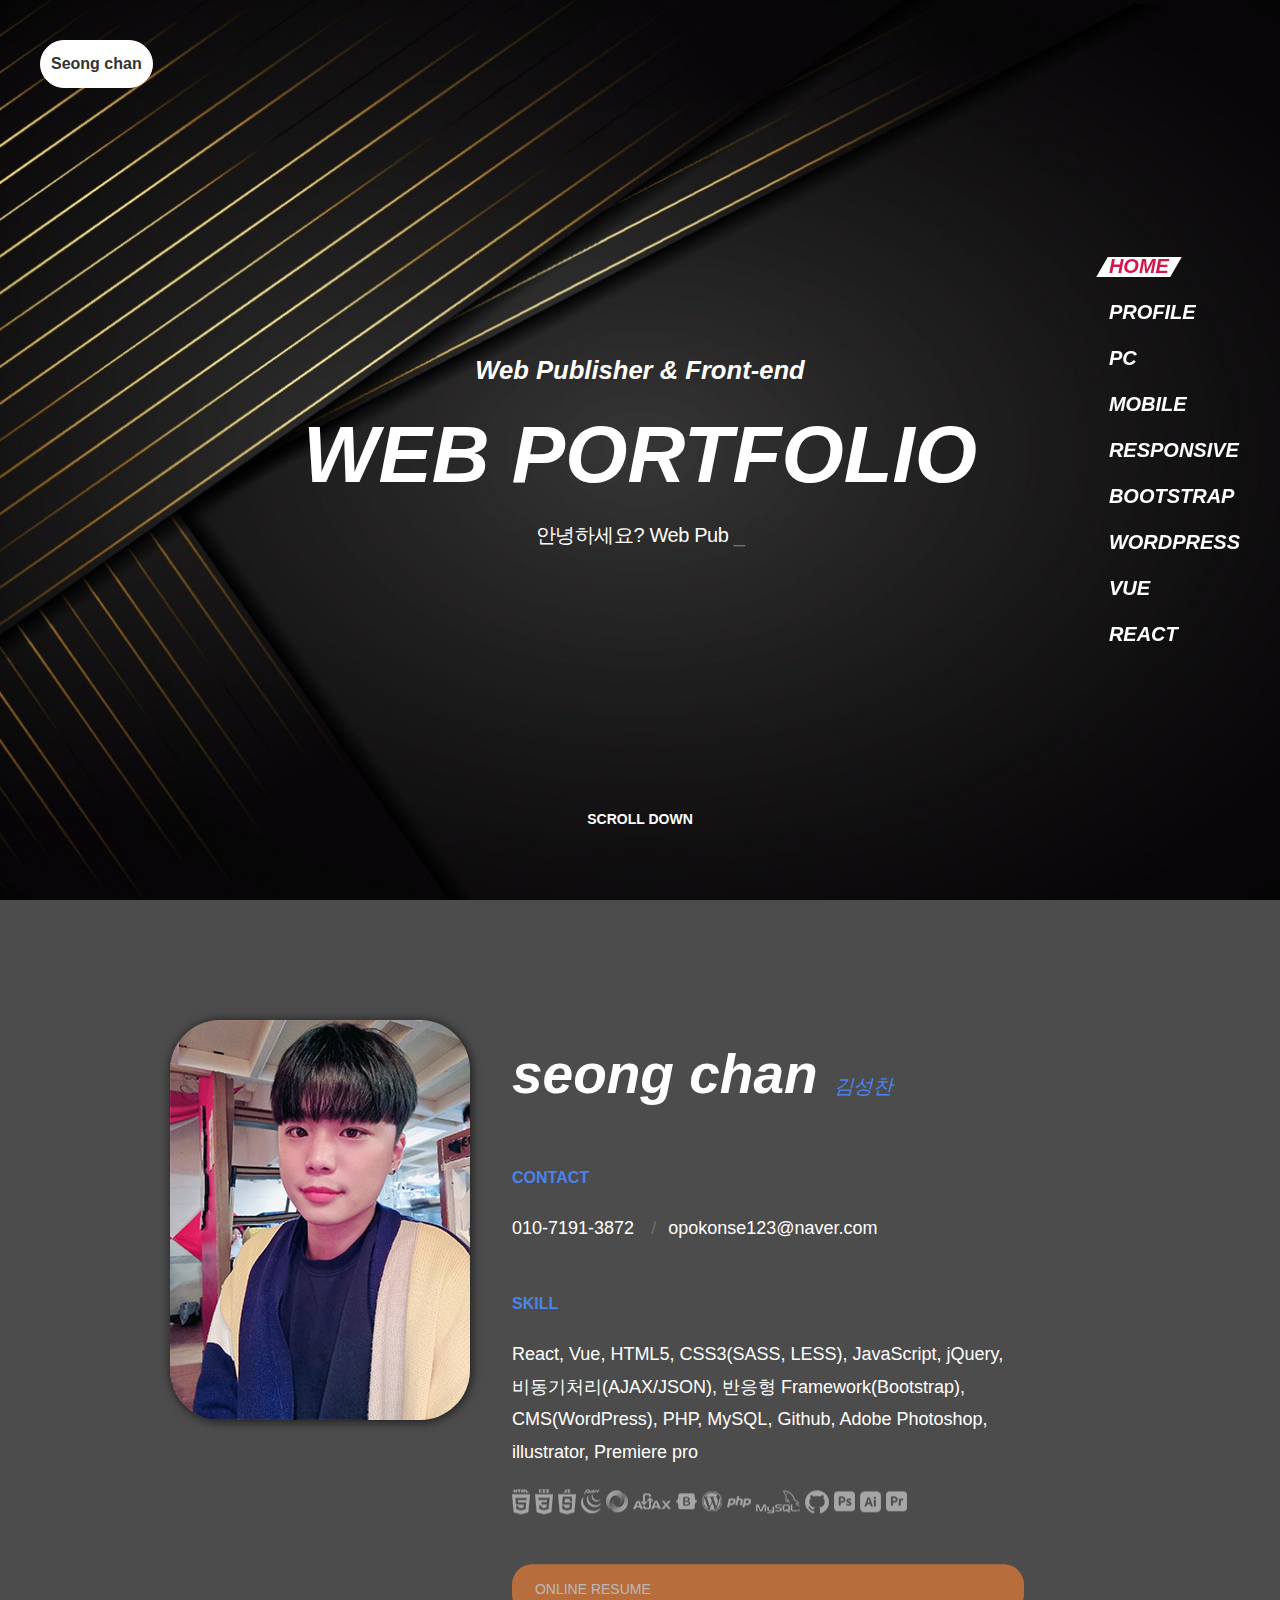
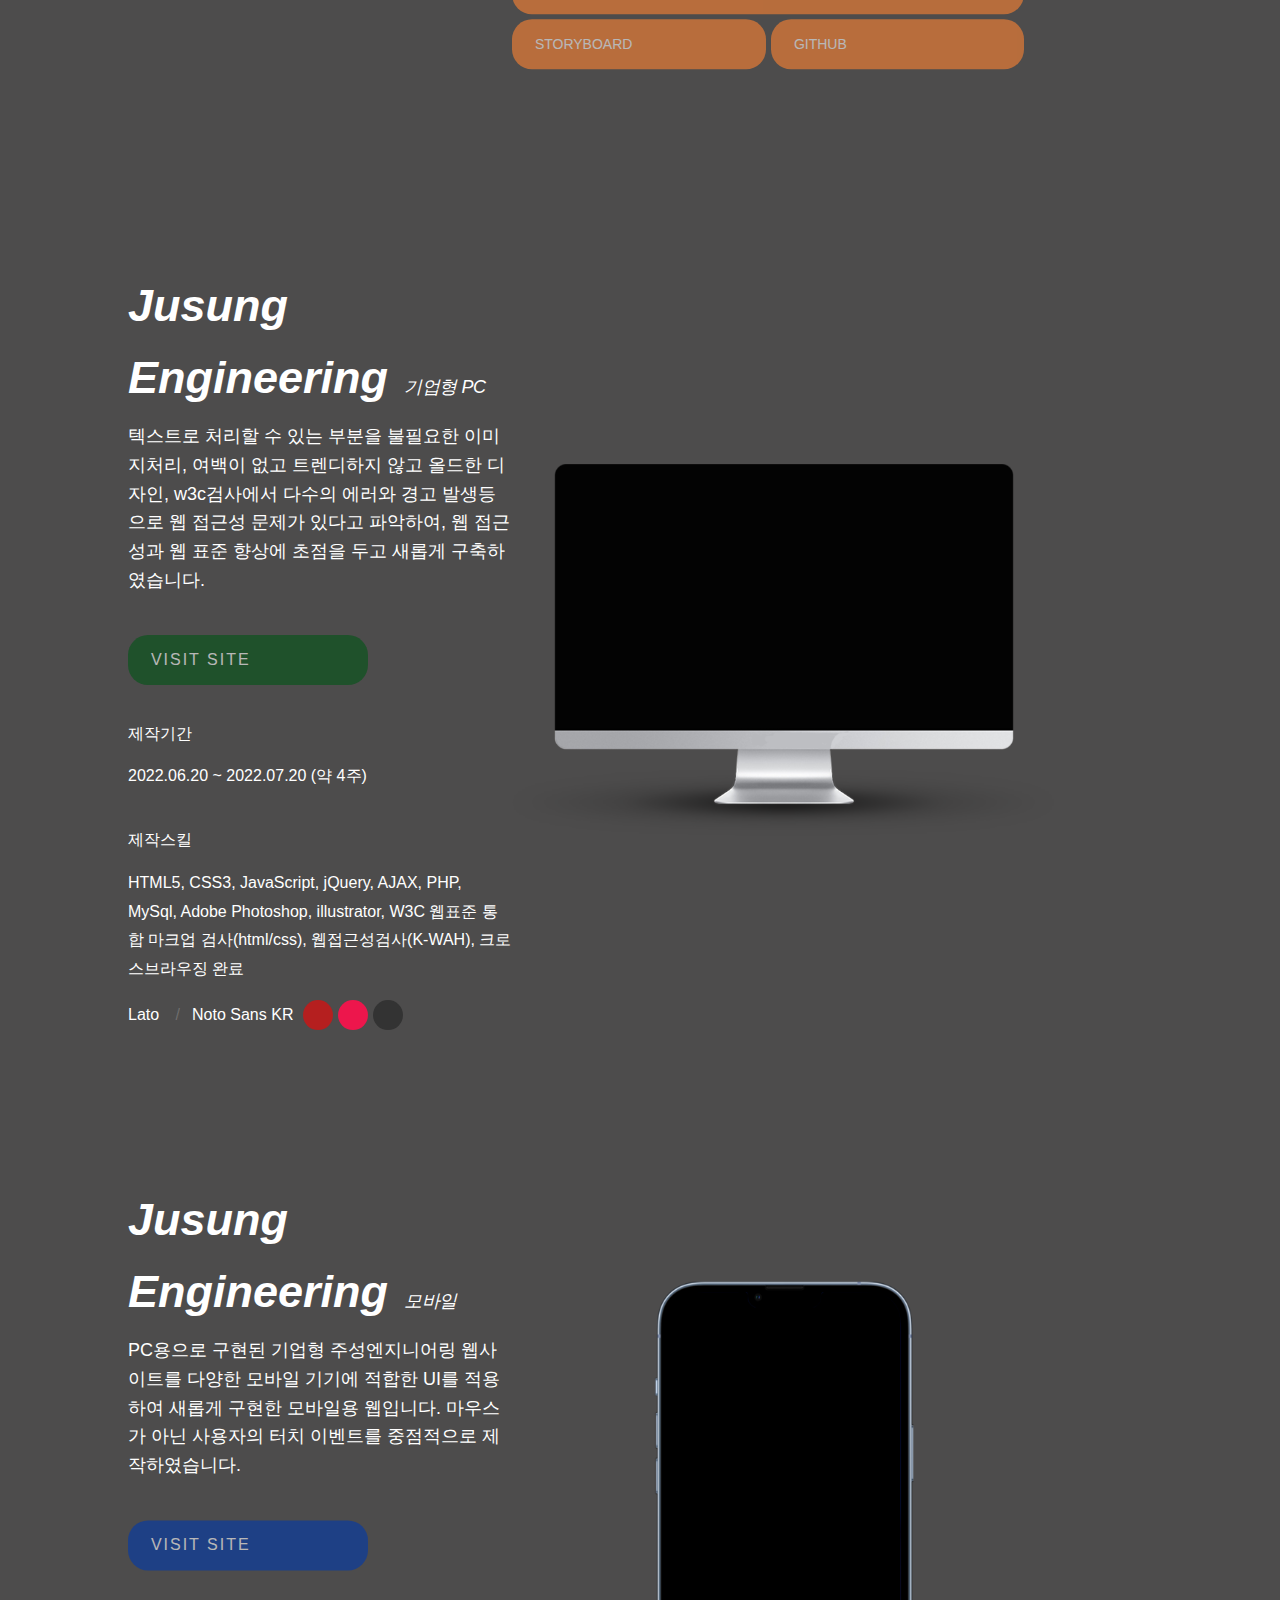
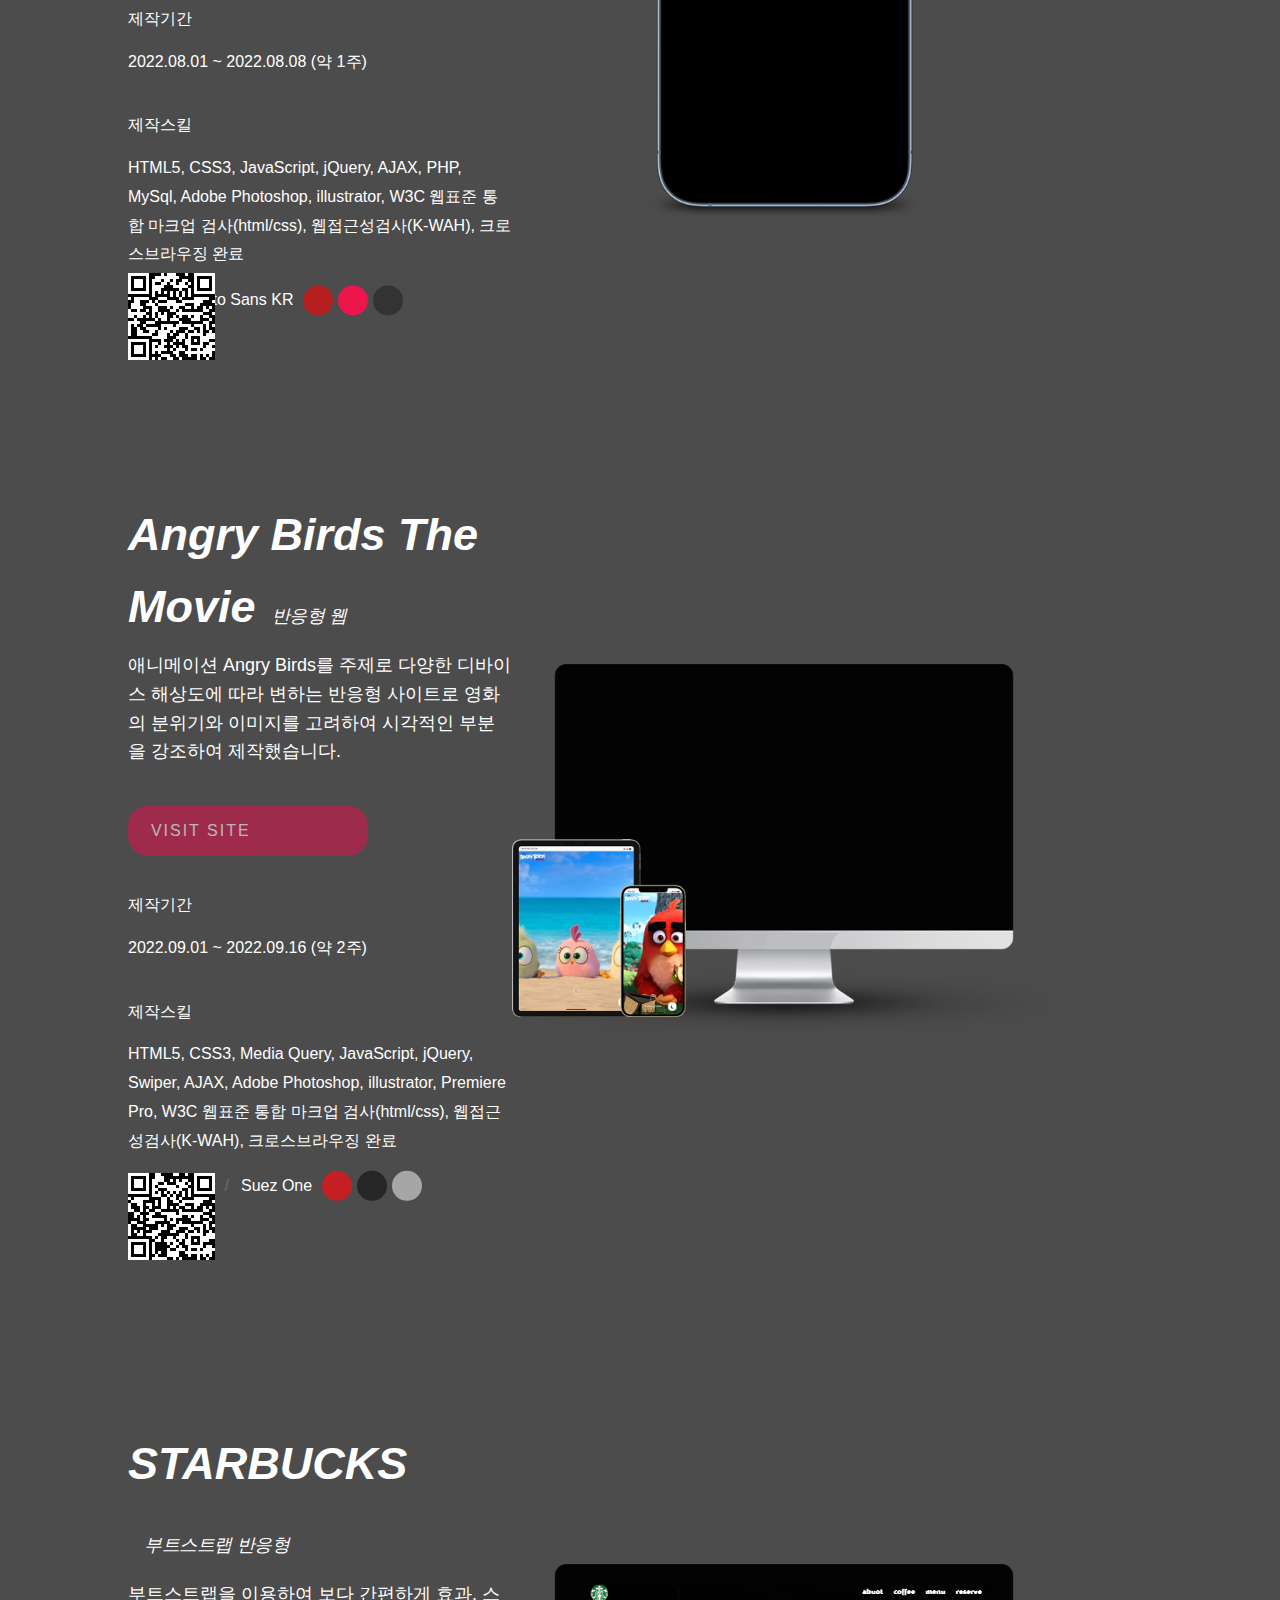
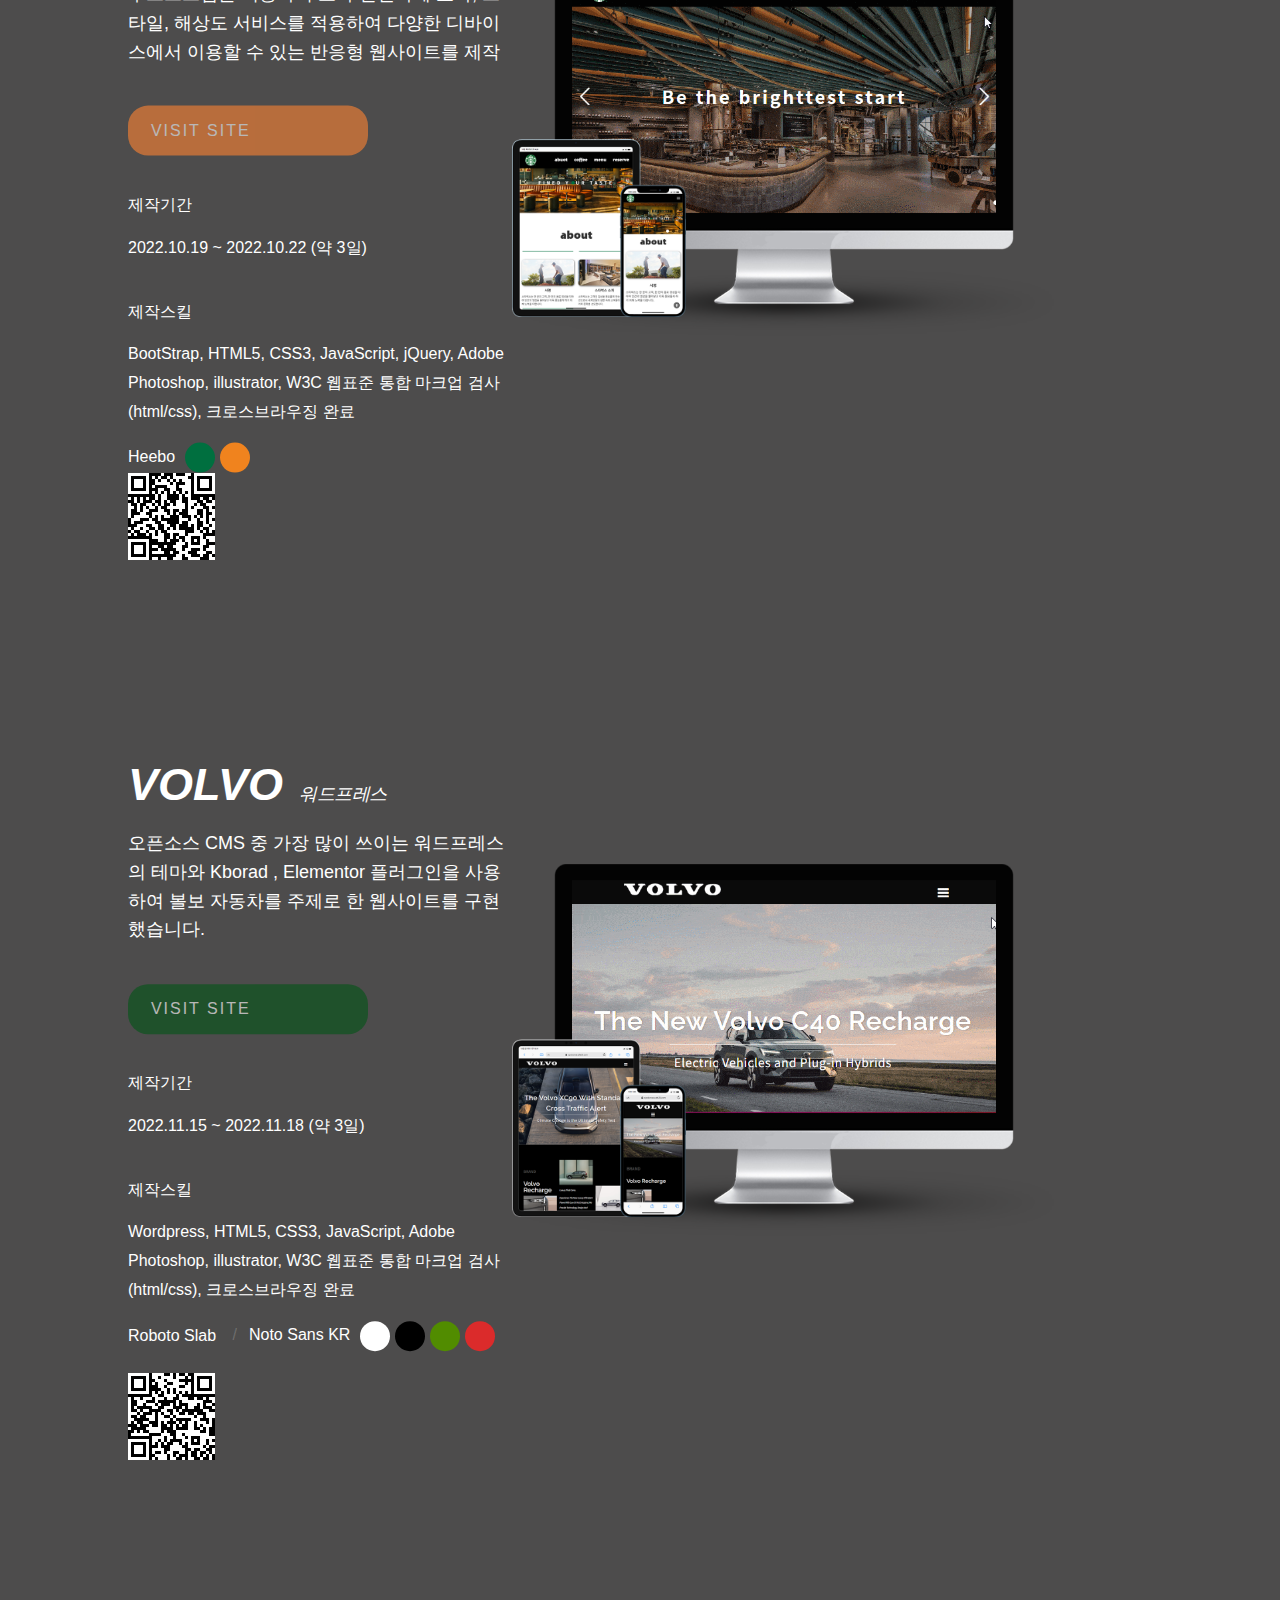
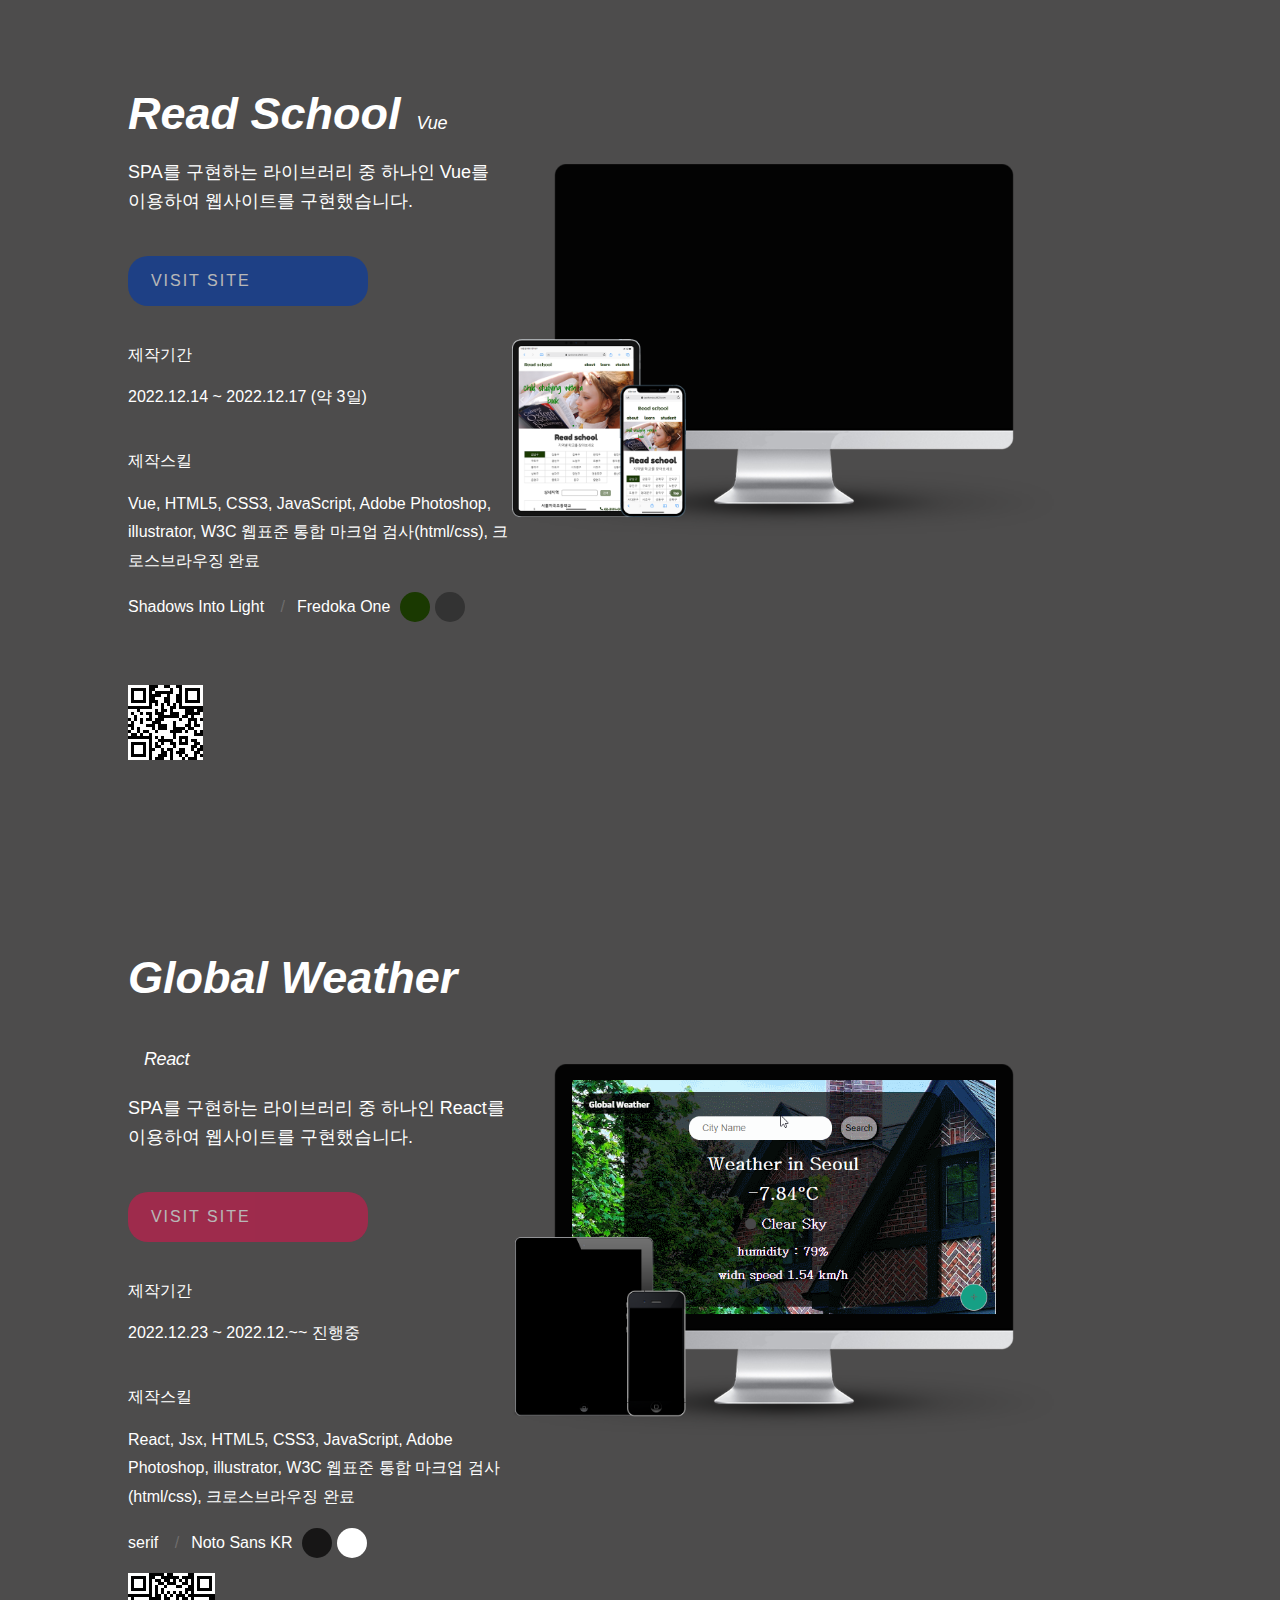
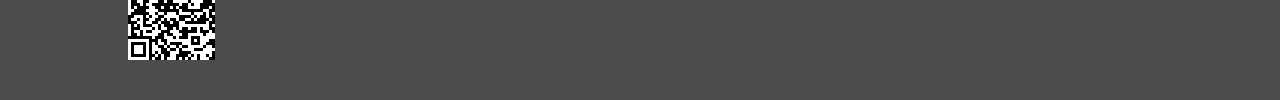
==== index.html @ 3b1feea2 "깃허브 포트폴리오" ====
﻿<!DOCTYPE html>
<html>

<head>
	<meta http-equiv="X-UA-Compatible" content="IE=Edge" />
	<title>SeongChan Portfolio </title>
	<link rel="apple-touch-icon" sizes="57x57" href="./ico/apple-icon-57x57.png">
	<link rel="apple-touch-icon" sizes="60x60" href="./ico/apple-icon-60x60.png">
	<link rel="apple-touch-icon" sizes="72x72" href="./ico/apple-icon-72x72.png">
	<link rel="apple-touch-icon" sizes="76x76" href="./ico/apple-icon-76x76.png">
	<link rel="apple-touch-icon" sizes="114x114" href="./ico/apple-icon-114x114.png">
	<link rel="apple-touch-icon" sizes="120x120" href="./ico/apple-icon-120x120.png">
	<link rel="apple-touch-icon" sizes="144x144" href="./ico/apple-icon-144x144.png">
	<link rel="apple-touch-icon" sizes="152x152" href="./ico/apple-icon-152x152.png">
	<link rel="apple-touch-icon" sizes="180x180" href="./ico/apple-icon-180x180.png">
	<link rel="icon" type="image/png" sizes="192x192"  href="./ico/android-icon-192x192.png">
	<link rel="icon" type="image/png" sizes="32x32" href="./ico/favicon-32x32.png">
	<link rel="icon" type="image/png" sizes="96x96" href="./ico/favicon-96x96.png">
	<link rel="icon" type="image/png" sizes="16x16" href="./ico/favicon-16x16.png">
	<link rel="manifest" href="./ico/manifest.json">

	<meta name="msapplication-TileColor" content="#ffffff">
	<meta name="msapplication-TileImage" content="/ms-icon-144x144.png">
	<meta name="theme-color" content="#ffffff">

	<link rel="stylesheet" href="./css/main.css" />
	<script src="https://kit.fontawesome.com/e67abfe1c6.js" crossorigin="anonymous"></script>
</head>

<body>

	<div id="wrap">

		<!-- 로고 -->
		<h1><span>Seong chan</span></h1>

		<!-- 주 메뉴 -->
		<nav id="gnb">
			<h2 class="hidden">글로벌 네비게이션</h2>
			<a class="gnb_open" href="#"><span>gnb_open</span></a>
			<ul>
				<li class="on">
					<h3><a href="#">Home</a></h3>
				</li>
				<li>
					<h3><a href="#">Profile</a></h3>
				</li>
				<li>
					<h3><a href="#">PC</a></h3>
				</li>
				<li>
					<h3><a href="#">Mobile</a></h3>
				</li>
				<li>
					<h3><a href="#">Responsive</a></h3>
				</li>
				<li>
					<h3><a href="#">Bootstrap</a></h3>
				</li>
				<li>
					<h3><a href="#">Wordpress</a></h3>
				</li>
				<li>
					<h3><a href="#">Vue</a></h3>
				</li>
				<li>
					<h3><a href="#">React</a></h3>
				</li>

			</ul>
		</nav>


		<!-- 전체 페이지 -->
		<article>
			<h2 class="hidden">본문컨텐츠영역</h2>
			<!-- HOME 박스 -->
			<section class="main">
				<h3 class="hidden">HOME</h3>
				<div class="content">
					<div class="slogan">
						<strong>Web Publisher &amp; Front-end </strong>
						<span>Web Portfolio</span>
						<p><span class="tiny-typer-text">안녕하세요? Web Publisher &amp; Front-end developer 김성찬입니다.</span></p>
					</div>
					<a href="#" class="scroll_down">SCROLL DOWN<i class="fa-solid fa-arrow-down"></i></a>
				</div>

			</section>

			<!-- PROFILE 박스 -->
			<section class="profile">
				<h3 class="hidden">PROFILE</h3>
				<div class="photo">
					<img src="./images/profile_photo2.jpg" alt="profile_photo">
				</div>
				<div class="intro">
					<div class="name">seong chan<span>김성찬</span></div>
					<dl>
						<dt>CONTACT</dt>
						<dd>
							<span>010-7191-3872</span>
							<span>opokonse123@naver.com</span>
						</dd>
					</dl>
					<dl>
						<dt>SKILL</dt>
						<dd>
							React, Vue, HTML5, CSS3(SASS, LESS), JavaScript, jQuery, 비동기처리(AJAX/JSON),
							반응형 Framework(Bootstrap), CMS(WordPress), PHP, MySQL, Github,
							Adobe Photoshop, illustrator, Premiere pro
							<div class="skill">
								<!-- skill이미지 -->
								<img src="./images/skill_1.png" alt="html5">
											<img src="./images/skill_2.png" alt="css3">
											<img src="./images/skill_3.png" alt="javascript">
											<img src="./images/skill_4.png" alt="jquery">
											<img src="./images/skill_5.png" alt="json">
											<img src="./images/skill_6.png" alt="ajax">
											<img src="./images/skill_7.png" alt="bootstrap">
											<img src="./images/skill_8.png" alt="wordpress">
											<img src="./images/skill_9.png" alt="php">
											<img src="./images/skill_10.png" alt="mysql">
											<img src="./images/skill_11.png" alt="github">
											<img src="./images/skill_12.png" alt="photoshop">
											<img src="./images/skill_13.png" alt="illustrator">
											<img src="./images/skill_14.png" alt="premiere pro">
							</div>
						</dd>
					</dl>
					<div class="btn">
						<a href="./resume/index.html" target="blank" title="새창으로 열림">ONLINE RESUME<i
								class="fa-solid fa-arrow-right"></i></a>
						<a href="./storyboard.pdf" target="blank" title="새창으로 열림">STORYBOARD<i
								class="fa-solid fa-arrow-right"></i></a>
						<a href="https://github.com/awesome-mm/www" target="blank" title="새창으로 열림">GITHUB<i
								class="fa-solid fa-arrow-right"></i></a>
					</div>
				</div>
			</section>

			<!--  PC 박스 -->
			<section class="pc">
				<h3 class="hidden">PC</h3>
				<div class="monitor">
					<div class="video">
						<img src="./images/monitor.png" alt="monitor_bg">
						<div class="gif_box">
							<img class="gif" src="./images/jsung-min.gif" alt="">
						</div>

					</div>
				</div>
				<div class="prj_info">
					<div class="ttl">Jusung Engineering<span>기업형 PC</span></div>
					<p>텍스트로 처리할 수 있는 부분을 불필요한 이미지처리, 여백이 없고 트렌디하지 않고 올드한 디자인, w3c검사에서 다수의 에러와 경고 발생등으로 웹 접근성 문제가 있다고 파악하여, 웹 접근성과 웹 표준 향상에 초점을 두고 새롭게
						구축하였습니다.</p>
					<a href="/" class="visit" target="blank" title="새창으로 열림">VISIT SITE<i class="fa-solid fa-arrow-right"></i></a>
					<dl>
						<dt>제작기간</dt>
						<dd>2022.06.20 ~ 2022.07.20 (약 4주)</dd>
					</dl>
					<dl>
						<dt>제작스킬</dt>
						<dd>
							HTML5, CSS3, JavaScript, jQuery, AJAX, PHP, MySql,
							Adobe Photoshop, illustrator,
							W3C 웹표준 통합 마크업 검사(html/css), 웹접근성검사(K-WAH),
							크로스브라우징 완료
						</dd>
					</dl>
					<dl class="fontcolor">
						<dt class="hidden">폰트 및 컬러</dt>
						<dd>
							<span>Lato</span>
							<span>Noto Sans KR</span>
							<i></i><i></i><i></i>
						</dd>
					</dl>
				</div>
			</section>

			<!-- MOBILE 박스 -->
			<section class="mobile">
				<h3 class="hidden">MOBILE</h3>
				<div class="phone">
					<div class="video">
						<img src="./images/phone.png" alt="phone bg" class="phone_bg">
						<div class="gif_box">
							<img class="gif" src="./images/mobile-min.gif" alt="">
						</div>
					</div>
				</div>
				<div class="prj_info">
					<div class="ttl">Jusung Engineering<span>모바일</span></div>
					<p>PC용으로 구현된 기업형 주성엔지니어링 웹사이트를 다양한 모바일 기기에 적합한 UI를 적용하여 새롭게 구현한 모바일용 웹입니다. 마우스가 아닌 사용자의 터치 이벤트를 중점적으로
						제작하였습니다.</p>
					<a href="/mobile/" class="visit" target="blank" title="새창으로 열림">VISIT SITE<i
							class="fa-solid fa-arrow-right"></i></a>
					<dl>
						<dt>제작기간</dt>
						<dd>2022.08.01 ~ 2022.08.08 (약 1주)</dd>
					</dl>
					<dl>
						<dt>제작스킬</dt>
						<dd>
							HTML5, CSS3, JavaScript, jQuery, AJAX, PHP, MySql, Adobe Photoshop, illustrator, W3C 웹표준 통합
							마크업 검사(html/css), 웹접근성검사(K-WAH), 크로스브라우징 완료
						</dd>
					</dl>
					<dl class="fontcolor">
						<dt class="hidden">폰트 및 컬러</dt>
						<dd>
							<span>Lato</span>
							<span>Noto Sans KR</span>
							<i></i><i></i><i></i>
						</dd>
					</dl>
				</div>
				<div class="prj_qr"><img src="./images/mobile_qr.png" alt="jusung mobile QRcode"></div>
			</section>

			<!--  RESPONSIVE  -->
			<section class="responsive">
				<h3 class="hidden">RESPONSIVE</h3>
				<div class="monitor">
					<div class="video">
						<img src="./images/monitor.png" alt="monitor_bg">
						<div class="gif_box">
							<img class="gif" src="./images/media-min.gif" alt="">
						</div>
						<div class="respon"><img src="./images/media_tb.png" alt=""></div>
					</div>
				</div>
				<div class="prj_info">
					<div class="ttl">Angry Birds The Movie<span>반응형 웹</span></div>
					<p>애니메이션 Angry Birds를 주제로 다양한 디바이스 해상도에 따라 변하는 반응형 사이트로 영화의 분위기와 이미지를 고려하여 시각적인 부분을 강조하여 제작했습니다.</p>
					<a href="/media/" class="visit" target="blank" title="새창으로 열림">VISIT SITE<i
							class="fa-solid fa-arrow-right"></i></a>
					<dl>
						<dt>제작기간</dt>
						<dd>2022.09.01 ~ 2022.09.16 (약 2주)</dd>
					</dl>
					<dl>
						<dt>제작스킬</dt>
						<dd>
							HTML5, CSS3, Media Query, JavaScript, jQuery, Swiper, AJAX, Adobe Photoshop, illustrator, Premiere
							Pro, W3C 웹표준 통합 마크업 검사(html/css), 웹접근성검사(K-WAH), 크로스브라우징 완료
						</dd>
					</dl>
					<dl class="fontcolor">
						<dt class="hidden">폰트 및 컬러</dt>
						<dd>
							<span>Open Sans</span>
							<span>Suez One</span>
							<i></i><i></i><i></i>
						</dd>
					</dl>
				</div>
				<div class="prj_qr"><img src="./images/media_qr.png" alt="Angry birds mobile QRcode"></div>
			</section>

			<!-- BOOTSTRAP -->
			<section class="bootstrap">
				<h3 class="hidden">BOOTSTRAP</h3>
				<div class="monitor">
					<div class="video">
						<img src="./images/monitor.png" alt="monitor_bg">
						<div class="gif_box">
							<img class="gif" src="./images/bootstrap-min.gif" alt="">
						</div>
						<div class="respon"><img src="./images/boot_tb.png" alt=""></div>
					</div>
				</div>
				<div class="prj_info">
					<div class="ttl">STARBUCKS<span>부트스트랩 반응형</span></div>
					<p>부트스트랩을 이용하여 보다 간편하게 효과, 스타일, 해상도 서비스를 적용하여
						다양한 디바이스에서 이용할 수 있는 반응형 웹사이트를 제작</p>
					<a href="/bootstrap/" class="visit" target="blank" title="새창으로 열림">VISIT SITE<i
							class="fa-solid fa-arrow-right"></i></a>
					<dl>
						<dt>제작기간</dt>
						<dd>2022.10.19 ~ 2022.10.22 (약 3일)</dd>
					</dl>
					<dl>
						<dt>제작스킬</dt>
						<dd>
							BootStrap, HTML5, CSS3, JavaScript, jQuery, Adobe Photoshop, illustrator, W3C 웹표준 통합 마크업
							검사(html/css), 크로스브라우징 완료
						</dd>
					</dl>
					<dl class="fontcolor">
						<dt class="hidden">폰트 및 컬러</dt>
						<dd>
							<span>Heebo</span>
							<i></i><i></i>
						</dd>
					</dl>
				</div>
				<div class="prj_qr"><img src="./images/bootstrap_qr.png" alt="STARBUCKS mobile QRcode"></div>
			</section>

			<!-- WORDPRESS -->
			<section class="wordpress">
				<h3 class="hidden">WORDPRESS</h3>
				<div class="monitor">
					<div class="video">
						<img src="./images/monitor.png" alt="monitor_bg">
						<div class="gif_box">
							<img class="gif" src="./images/wordpress-min.gif" alt="">
						</div>
						<div class="respon"><img src="./images/word_tb.png" alt=""></div>
					</div>
				</div>
				<div class="prj_info">
					<div class="ttl">VOLVO<span>워드프레스</span></div>
					<p>오픈소스 CMS 중 가장 많이 쓰이는 워드프레스의 테마와 Kborad , Elementor 플러그인을 사용하여 볼보 자동차를 주제로 한 웹사이트를 구현했습니다.</p>
					<a href="/wordpress/" class="visit" target="blank" title="새창으로 열림">VISIT SITE<i
							class="fa-solid fa-arrow-right"></i></a>
					<dl>
						<dt>제작기간</dt>
						<dd>2022.11.15 ~ 2022.11.18 (약 3일)</dd>
					</dl>
					<dl>
						<dt>제작스킬</dt>
						<dd>
							Wordpress, HTML5, CSS3, JavaScript, Adobe Photoshop, illustrator, W3C 웹표준 통합 마크업
							검사(html/css), 크로스브라우징 완료
						</dd>
					</dl>
					<dl class="fontcolor">
						<dt class="hidden">폰트 및 컬러</dt>
						<dd>
							<span>Roboto Slab</span>
							<span>Noto Sans KR</span>
							<i></i><i></i><i></i><i></i>
						</dd>
					</dl>
				</div>
				<div class="prj_qr"><img src="./images/wordperss_qr.png" alt="VOLVO mobile QRcode"></div>
			</section>

			<section class="vue">
				<h3 class="hidden">Vue</h3>
				<div class="monitor">
					<div class="video">
						<img src="./images/monitor.png" alt="monitor_bg">
						<div class="gif_box">
							<img class="gif" src="./images/vue.gif" alt="">
						</div>
						<div class="respon"><img src="./images/vue_tb.png" alt=""></div>
					</div>
				</div>
				<div class="prj_info">
					<div class="ttl">Read School<span>Vue</span></div>
					<p>SPA를 구현하는 라이브러리 중 하나인 Vue를 이용하여 웹사이트를 구현했습니다.</p>
					<a href="/vue/" class="visit" target="blank" title="새창으로 열림">VISIT SITE<i
							class="fa-solid fa-arrow-right"></i></a>
					<dl>
						<dt>제작기간</dt>
						<dd>2022.12.14 ~ 2022.12.17 (약 3일)</dd>
					</dl>
					<dl>
						<dt>제작스킬</dt>
						<dd>
							Vue, HTML5, CSS3, JavaScript, Adobe Photoshop, illustrator, W3C 웹표준 통합 마크업
							검사(html/css), 크로스브라우징 완료
						</dd>
					</dl>
					<dl class="fontcolor">
						<dt class="hidden">폰트 및 컬러</dt>
						<dd>
							<span>Shadows Into Light</span>
							<span>Fredoka One</span>
							<i></i><i></i>
						</dd>
					</dl>
				</div>
				<div class="prj_qr"><img src="./images/vue_qr.png" alt="vue mobile QRcode"></div>
			</section>

			<section class="react">
				<h3 class="hidden">React</h3>
				<div class="monitor">
					<div class="video">
						<img src="./images/monitor.png" alt="monitor_bg">
						<div class="gif_box">
							<img class="gif" src="./images/react.gif" alt="">
						</div>
						<div class="respon"><img src="./images/react_tb.png" alt=""></div>
					</div>
				</div>
				<div class="prj_info">
					<div class="ttl">Global Weather<span>React</span></div>
					<p>SPA를 구현하는 라이브러리 중 하나인 React를 이용하여 웹사이트를 구현했습니다.</p>
					<a href="/react/" class="visit" target="blank" title="새창으로 열림">VISIT SITE<i
							class="fa-solid fa-arrow-right"></i></a>
					<dl>
						<dt>제작기간</dt>
						<dd>2022.12.23 ~ 2022.12.~~ 진행중 </dd>
					</dl>
					<dl>
						<dt>제작스킬</dt>
						<dd>
							React, Jsx, HTML5, CSS3, JavaScript, Adobe Photoshop, illustrator, W3C 웹표준 통합 마크업
							검사(html/css),  크로스브라우징 완료
						</dd>
					</dl>
					<dl class="fontcolor">
						<dt class="hidden">폰트 및 컬러</dt>
						<dd>
							<span>serif</span>
							<span>Noto Sans KR</span>
							<i></i><i></i>
						</dd>
					</dl>
				</div>
				<div class="prj_qr">
					<img src="./images/react_qr.png" alt="react mobile QRcode">
				</div>
			</section>


		</article>



	</div>

	<script type="text/javascript" src="./js/jquery-2.1.1.min.js"></script>
	<script type="text/javascript" src="./js/jquery-ui.min.js"></script>
	<script type="text/javascript" src="./js/jquery.easing.1.3.js"></script>
	<script type="text/javascript" src="./js/prefixfree.min.js"></script>
	<script type="text/javascript" src="./js/jquery.mousewheel.min.js"></script>
	<script type="text/javascript" src="./js/custom.js"></script>
	<script type="text/javascript" src="./js/typer.js"></script>
</body>

</html>
---- css/main.css ----
@charset "utf-8";

@import url('https://fonts.googleapis.com/css2?family=Roboto:wght@400;500;700;900&family=Noto+Sans+KR:wght@400;500;700&display=swap');

/* CSS Reset */
html, body, div , span, applet, object, iframe,
h1, h2, h3, h4, h5, h6, p, blockquote, pre,
a, abbr, acronym, address, big, cite, code,
del, dfn, em, img, ins, kbd, q, s, samp,
small, strike, strong, sub, sup, tt, var,
b, u, i, center,
dl, dt, dd, ol, ul, li,
fieldset, form, label, legend,
table, caption, tbody, tfoot, thead, tr, th, td,
article, aside, canvas, details, embed,
figure, figcaption, footer, header, hgroup,
menu, nav, output, ruby, section, summary,
time, mark, audio, video{margin: 0; padding: 0; border: 0; font-size: 100%;}
article, aside, details, figcaption, figure, 
footer, header, hgroup, menu, nav, section{display: block;}
html{font-size:16px;}
body, html{overflow:hidden;}
body{
    /* font-family: "돋움", Dotum, "굴림", Gulim, sans-serif; Montserrat */
    font-family: 'Montserrat', 'Noto Sans KR', sans-serif;
    font-size: 16px;
    color: #333;
    line-height:1.6;
    width: 100%; height: auto;
}
ol, ul{list-style: none}
table{border-collapse: collapse; border-spacing: 0}
address{font-style: normal}
a{color: inherit; text-decoration: none}
img{border: 0; vertical-align: top}

::selection {background-color: rgb(13, 151, 59); color: #fff;}

.hidden{display: block; position: absolute; left: -1000%; width: 1px; height: 1px; overflow: hidden; color: #fff}

/*
blue : #0039ac 
*/


#wrap{position:relative; width: 100%; height: 100%; overflow: hidden;}


#wrap h1{position:fixed; left: 40px; top: 40px; z-index: 99;}
#wrap h1 span{display: block;
    font-size: 1rem;
    color: #333;
    border: 1px solid #fff;
    border-radius: 30px;
    padding: 10px;
    background: #fff;}



#wrap nav{position:fixed; right:40px; top:50%; transform:translateY(-50%); z-index: 98;}
#wrap nav ul li h3{position:relative; display:inline-block;}
#wrap nav ul li h3::before{position:absolute; left:-7px; 
    top:14px; content:''; display: block; width:0; height:20px;
     background:#ffffff; 
     transform:skew(-30deg); 
     transition:all .3s;}

    #gnb li:nth-of-type(4n+1):hover a { color:#d4164c; border-color:#d4164c;}
    #gnb li:nth-of-type(4n+2):hover a { color:rgb(255, 132, 50); border-color:rgb(255, 132, 50);}
    #gnb li:nth-of-type(4n+3):hover a { color:#015516; border-color:#015516;}
    #gnb li:nth-of-type(4n+4):hover a { color:#0039ac; border-color:#0039ac;}

    #gnb li:nth-of-type(4n+1).on a { color:#d4164c; border-color:#d4164c;}
    #gnb li:nth-of-type(4n+2).on a { color:rgb(255, 132, 50); border-color:rgb(255, 132, 50);}
    #gnb li:nth-of-type(4n+3).on a { color:#015516; border-color:#015516;}
    #gnb li:nth-of-type(4n+4).on a { color:#0039ac; border-color:#0039ac;}


#wrap nav ul li a{position:relative; display:inline-block; padding:7px 0; text-transform: uppercase; font-size:20px; font-weight:700; color:#fff; font-style: italic; z-index:2;}
    /* on */
#wrap nav ul li.on h3::before{width:100%; padding:0 7px;}
        /* respon gnb */
#wrap nav .gnb_open{position:fixed; right: 25px; top: 25px; display:block; width: 30px; height: 30px; font-size: 0; display: none; text-indent:-9999%; z-index:2;}
#wrap nav .gnb_open span{position:relative; display:block; width: 30px; height: 2px; margin:14px auto 0; background:#fff;}
#wrap nav .gnb_open span::before,
#wrap nav .gnb_open span::after{content:''; display: block; width: 30px; height: 2px; position:absolute; left:0; background:#fff; transition:all .3s; z-index:2;}
#wrap nav .gnb_open span::before{top:9px;}
#wrap nav .gnb_open span::after{top:-9px;}





#wrap article section.active{background:rgb(41, 41, 41); transition: all 1s;}
#wrap article section{background: rgb(77, 76, 76);}
#wrap.dark article{ }
#wrap article section{position:relative; width: 100%; height: 100%; overflow: hidden;}

    



/* main */
#wrap article section.main{
    /* background: radial-gradient( white 10%, black 100% ); */
    background:  url(../images/home_bg.jpg) center no-repeat;
    background-size: cover;

}

section.main .slogan{position:absolute; 
    left:0; top:50%; width:100%; 
    text-align:center; color:#fff; 
    font-style: italic; 
    transform:translateY(-50%); 
    z-index: 3;}
section.main .slogan strong{display:block; font-size:1.6rem; font-weight:900;}
section.main .slogan > span{display:block; font-size:5rem; font-weight:900; text-transform: uppercase;}
section.main .slogan p span{font-size:1.25rem; font-style:normal; font-weight: 400; letter-spacing:-0.025rem;}
section.main video{position:absolute; left: 0; top: 0; min-width: 100%; min-height: 100%; z-index: 2;}
section.main .scroll_down{
    position: absolute;
    left: 50%;
    bottom: 60px;
    font-size: 14px;
    color: #fff;
    z-index: 3;
    font-weight: 700;
    transform: translateX(-50%);
    padding: 10px;
}
section.main .scroll_down i{
    display: block;
    animation: scroll_down infinite .7s linear;
    position: absolute;
    left: 50%;
    transform: translateX(-50%);
}

@keyframes scroll_down {
    0%{transform:translateY(0); opacity: 1;}
    100%{transform:translateY(10px); opacity: 0;}
}


/* profile */
section.profile .photo{float:left; width:50%; height: 100%;}
section.profile .photo img{
    display: block;
    width: 300px;
    height: 400px;
    margin-top: 50%;
    margin-left: 50%;
    transform: translate(-50%,-50%);
    border-radius: 50px;
    box-shadow: 1px 1px 10px 1px rgb(0 0 0 / 60%);
}

section.profile .intro{
    position: absolute;
    top: 50%;
    margin: 0 20% 0 40%;
    color: #fff;
    transform: translateY(-50%);
}
section.profile .intro .name{font-size:3.4375rem; font-weight: 700; font-style: italic;}
section.profile .intro .name span{display: inline-block; font-size:1.25rem; color:#4a83ea; font-weight: 400; letter-spacing:-0.025rem; padding-left:1rem;}
section.profile .intro dl{padding: 3.125rem 0 0;}
section.profile .intro dl dt{color:#4a83ea; font-weight: 700; text-transform: uppercase; line-height: 20px;}
section.profile .intro dl dd{font-size: 1.125rem; font-weight: 500; line-height:1.8; padding: 1.5rem 0 0;}
section.profile .intro dl dd span + span::before{content:'/'; display: inline-block; padding:0 .75rem; color:rgba(255,255,255,.2);}
section.profile .intro dl dd .skill{padding:1rem 0 0;}
section.profile .intro dl dd .skill img{vertical-align:middle; opacity: .5; transition:all .3s;}
section.profile .intro dl dd .skill img:hover{opacity: 1;}
section.profile .intro .btn{padding:3rem 0 0;}
section.profile .intro .btn::after{content:''; display: block; clear: both;}
section.profile .intro .btn a{float:left; position: relative; width:calc(33.33% - 20px);
     height: 3.125rem; line-height: 3.125rem; font-size:0.875rem; font-weight: 500;
      color:#fff; background: rgb(255, 132, 50); opacity: 0.6;
     box-sizing:border-box; padding:0 1.43rem; transition:all .3s;
     border-radius: 20px;
    
    }
section.profile .intro .btn a + a{margin-left:20px;}
section.profile .intro .btn a i{position:absolute; right: 1.43rem; top: 50%; transform:translateY(-50%); font-size: 0.75rem;}
section.profile .intro .btn a:hover{opacity: 1;}



/* portfolio 공통 */
    /* monitor */
section .monitor{float:right; position:relative; width: 50%; height: 100%; box-sizing:border-box;}
section .monitor .video{position:absolute; top:50%; top: 50%; transform:translateY(-50%); text-align:center;}
section .monitor .video img{max-width: 100%; max-height: 100%;}
section .monitor .video .gif_box{
    position: absolute;
    left: 0;
    top: 0;
    width: 100%;
    padding: 3% 11% 0;
    box-sizing: border-box;
}
section .monitor .video .respon{position:absolute; left:0; bottom:5%; width: 32%;}
section .monitor .video .respon img{width: 100%;}



    /* phone */
section .phone{float:right; position:relative; width: 50%; margin-right: 5%; height: 100%; box-sizing:border-box;}
section .phone .video{position:absolute; left:50%; top:50%; transform:translate(-50%, -50%); max-width:400px; text-align:center;}
section .phone .video img{max-width: 100%; max-height: 100%;}
section .phone .gif_box{position:absolute; left:0; top: 0; width: 100%; padding:4% 7% 0; box-sizing:border-box;}
section .phone .gif_box img{
    border-radius:11%/ 5%

}



section .prj_info{position:relative; top:50%; margin: 0 55% 0 10%; color:#fff; transform:translateY(-50%);}
section .prj_info .ttl{font-size:2.8125rem; font-weight: 700; font-style: italic;}
section .prj_info .ttl span{
    display:inline-block; font-size: 1.125rem; 
    font-weight: 400; padding-left:1rem; letter-spacing:-0.025rem;
}
section .prj_info p{font-size: 1.125rem; padding:.5rem 0 0;}
section .prj_info a.visit{position:relative; display:block; width:15rem;
     height: 3.125rem; line-height: 3.125rem;
      font-size:    1rem; font-weight:500;
      padding:0 1.43rem; box-sizing:border-box; 
      color:#fff;
    transition:all .3s; margin:2.5rem 0 0;
    opacity: 0.6;
    border-radius: 20px;
    letter-spacing: 2px;
}
section .prj_info a.visit i{position:absolute; right: 1.43rem; top: 50%; transform:translateY(-50%); font-size: 0.75rem;}
section .prj_info a.visit:hover{ opacity: 1;}
section:nth-of-type(4n+1) .prj_info a.visit{background: #d4164c;}
section:nth-of-type(4n+2) .prj_info a.visit{background: rgb(255, 132, 50);}
section:nth-of-type(4n+3) .prj_info a.visit{background: #015516;}
section:nth-of-type(4n+4) .prj_info a.visit{background: #0039ac;}


section .prj_info dl{padding:2.25rem 0 0;}

section .prj_info dl dd{ font-weight: 400; padding: 1rem 0 0; line-height: 1.8;}
section .prj_info dl.fontcolor{padding:1rem 0 0;}
section .prj_info dl.fontcolor dd{padding: 0;}
section .prj_info dl.fontcolor dd span{vertical-align: middle;}
section .prj_info dl.fontcolor dd span + span::before{content:'/'; display:inline-block; padding: 0 .75rem; color:rgba(255,255,255,.2);}
section .prj_info dl.fontcolor dd i{display:inline-block; width: 30px; height: 30px; background:#fff; vertical-align: middle; margin-left:5px;
border-radius: 15px;
}
section .prj_qr{position:absolute; left: 10%; bottom:40px;}




/* pc */
section.pc{background:url(../images/pc_bg.png) right bottom no-repeat; background-size:30% auto;}
section.pc .prj_info dl.fontcolor dd i:nth-of-type(1){background-color:#b51f1f;}
section.pc .prj_info dl.fontcolor dd i:nth-of-type(2){background-color:#ed164c;}
section.pc .prj_info dl.fontcolor dd i:nth-of-type(3){background-color:#333;}



/* mobile */
section.mobile .prj_info dl.fontcolor dd i:nth-of-type(1){background-color:#b51f1f;}
section.mobile .prj_info dl.fontcolor dd i:nth-of-type(2){background-color:#ed164c;}
section.mobile .prj_info dl.fontcolor dd i:nth-of-type(3){background-color:#333;}


/* responsive */
section.responsive .prj_info dl.fontcolor dd i:nth-of-type(1){background-color:#c41f23;}
section.responsive .prj_info dl.fontcolor dd i:nth-of-type(2){background-color:#000; opacity: 0.5;}
section.responsive .prj_info dl.fontcolor dd i:nth-of-type(3){background-color:#fff; opacity: 0.5;}


/* bootstrap */
section.bootstrap .prj_info dl.fontcolor dd i:nth-of-type(1){background-color:#006f3f;}
section.bootstrap .prj_info dl.fontcolor dd i:nth-of-type(2){background-color:#f0831e;}


/* wordpress */
section.wordpress .prj_info dl.fontcolor dd i:nth-of-type(1){background-color:#fff;}
section.wordpress .prj_info dl.fontcolor dd i:nth-of-type(2){background-color:#000;}
section.wordpress .prj_info dl.fontcolor dd i:nth-of-type(3){background-color:#518c00;}
section.wordpress .prj_info dl.fontcolor dd i:nth-of-type(4){background-color:#db2b2b;}

/*vue*/
section.vue .prj_info dl.fontcolor dd i:nth-of-type(1){background-color: #1a3901;}
section.vue .prj_info dl.fontcolor dd i:nth-of-type(2){background-color: #333}

/*react*/
section.react .prj_info dl.fontcolor dd i:nth-of-type(1){background-color: rgba(0,0,0,.7);}
section.react .prj_info dl.fontcolor dd i:nth-of-type(2){background-color: #fff}

@media only screen and (max-width:1280px) {

    section.profile .intro .btn a:nth-of-type(1){width:100%; margin:0 0 5px;}
    section.profile .intro .btn a:nth-of-type(2){width:calc(50% - 2px); margin-left:0;}
    section.profile .intro .btn a:nth-of-type(3){width:calc(50% - 3px); margin-left:5px;}


	section .monitor{width:calc(60% - 14rem); margin-right:14rem;}
    section .phone{width:calc(60% - 14rem); margin-right:14rem;}
}

@media only screen and (max-width:1024px) {
    html{overflow-y:scroll;}
    #wrap article section{background-color: rgb(41, 41, 41);}

    #wrap h1{left:25px; top: 25px;}
    #wrap h1 svg{width:auto; height: 30px;}

    #wrap nav{position:fixed; right: 0; top: 0; width: 100%; left: inherit; transform: translate(0,0);}
    #wrap nav .gnb_open{display: block;}
    #wrap nav ul{position:fixed; right:-70%; top:0; width:70%; height: 100vh; padding:90px 10% 0; box-sizing:border-box; background:rgba(0,0,0,.9); transition:all .3s;}
        /* on */
    #wrap nav.on ul{right:0;}
    #wrap nav.on .gnb_open span{background:rgba(255,255,255,0);}
    #wrap nav.on .gnb_open span::before{top:0; transform:rotate(45deg);}
    #wrap nav.on .gnb_open span::after{top:0; transform:rotate(-45deg);}


    #wrap article section{padding:90px 25px;}
    #wrap article section.main{padding:0;}

    
    section.profile .photo{float:none; width:auto; }
    section.profile .intro{position:relative; top:inherit; margin: 3rem 25px; transform:translateY(0);}

    section.profile .photo img{margin: 0 auto; transform: translate(0);}
    section.profile .intro .name{font-size:3rem;}

    #wrap article section{width: auto;}

    section .monitor{float:none; width:auto; margin:0 6rem;}
    section .monitor .video{position:relative; left:inherit; top:inherit; transform:translate(0,0);}

    section .phone{float:none; width: auto; margin:0 16rem;}
    section .phone .video{position:relative; left:50%; top:inherit; transform:translate(-50%,0);}


    section .prj_info{margin:2rem; transform:translate(0,0);}
    section .prj_info .ttl{font-size:3rem;}
    section .prj_qr{left: auto; right: 100px;}
}

@media only screen and (max-width:768px) {

    section.main .slogan strong{font-size:1.8rem;}
    section.main .slogan > span{font-size:3rem;}
    section.main .slogan p span{font-size:1.08rem;}

    section.profile .intro .name{font-size:2.5rem;}
    /* section.profile .intro .btn a{width: 100%; margin:5px 0;}
    section.profile .intro .btn a + a{margin:5px 0;} */

    section .monitor{margin:0 2rem;}
    section .phone{margin:0 5rem;}
    /* section .phone .video{left:inherit; transform:translate(0,0);} */

    section .prj_info{margin:2rem 25px;}
    section .prj_info .ttl{font-size:2rem;}
    section .prj_info p{font-size:1rem;}
}

@media only screen and (max-width:680px) {

    section .prj_info .ttl{font-size:1.8rem;}
    section .prj_info .ttl span{font-size:1rem; letter-spacing:-0.045rem;}

}

@media only screen and (max-width:480px) {

    section.main .slogan strong{font-size:1.5rem;}
    section.main .slogan > span{font-size:2.45rem;}
    section.main .slogan p span{font-size:0.85rem;}

    #wrap article section{padding:100px 25px 0;}
    section .prj_qr{display: none;}

    section.profile .photo{height:300px}
    section.profile .intro{margin:2rem 0 0;}
    section.profile .intro .name{font-size:2rem;}
    section.profile .intro dl{padding:2rem 0 0;}
    section.profile .intro dl dd{font-size:1rem; padding:1rem 0 0}
    section.profile .intro .btn{padding:3rem 0 0;}

    section .prj_info{margin:2rem 0;}

}

@media only screen and (max-width:375px) {

    section.main .slogan strong{font-size:1.2rem;}
    section.main .slogan > span{font-size:2rem;}
    section.main .slogan p span{font-size:0.7rem;}

    section.profile .intro .name{font-size:1.5rem;}
    section .prj_info .ttl{font-size:1.5rem;}

}
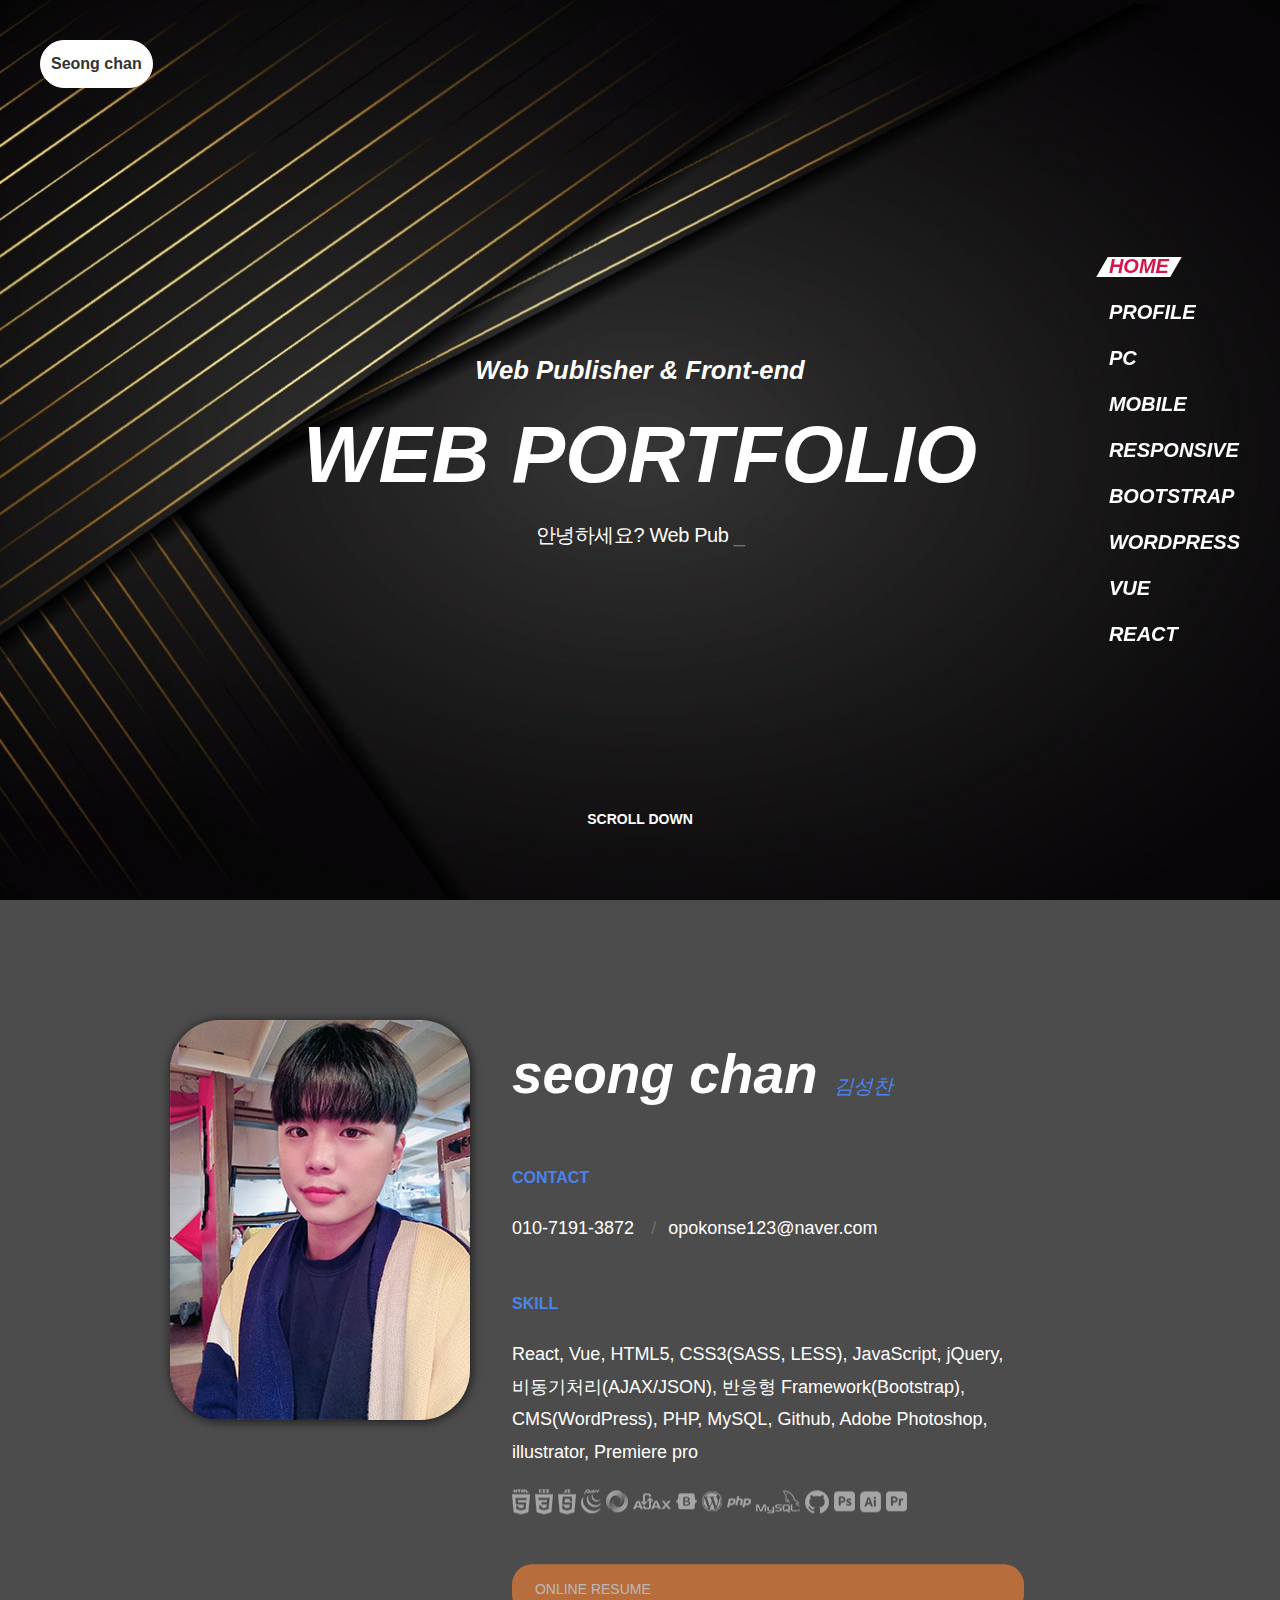
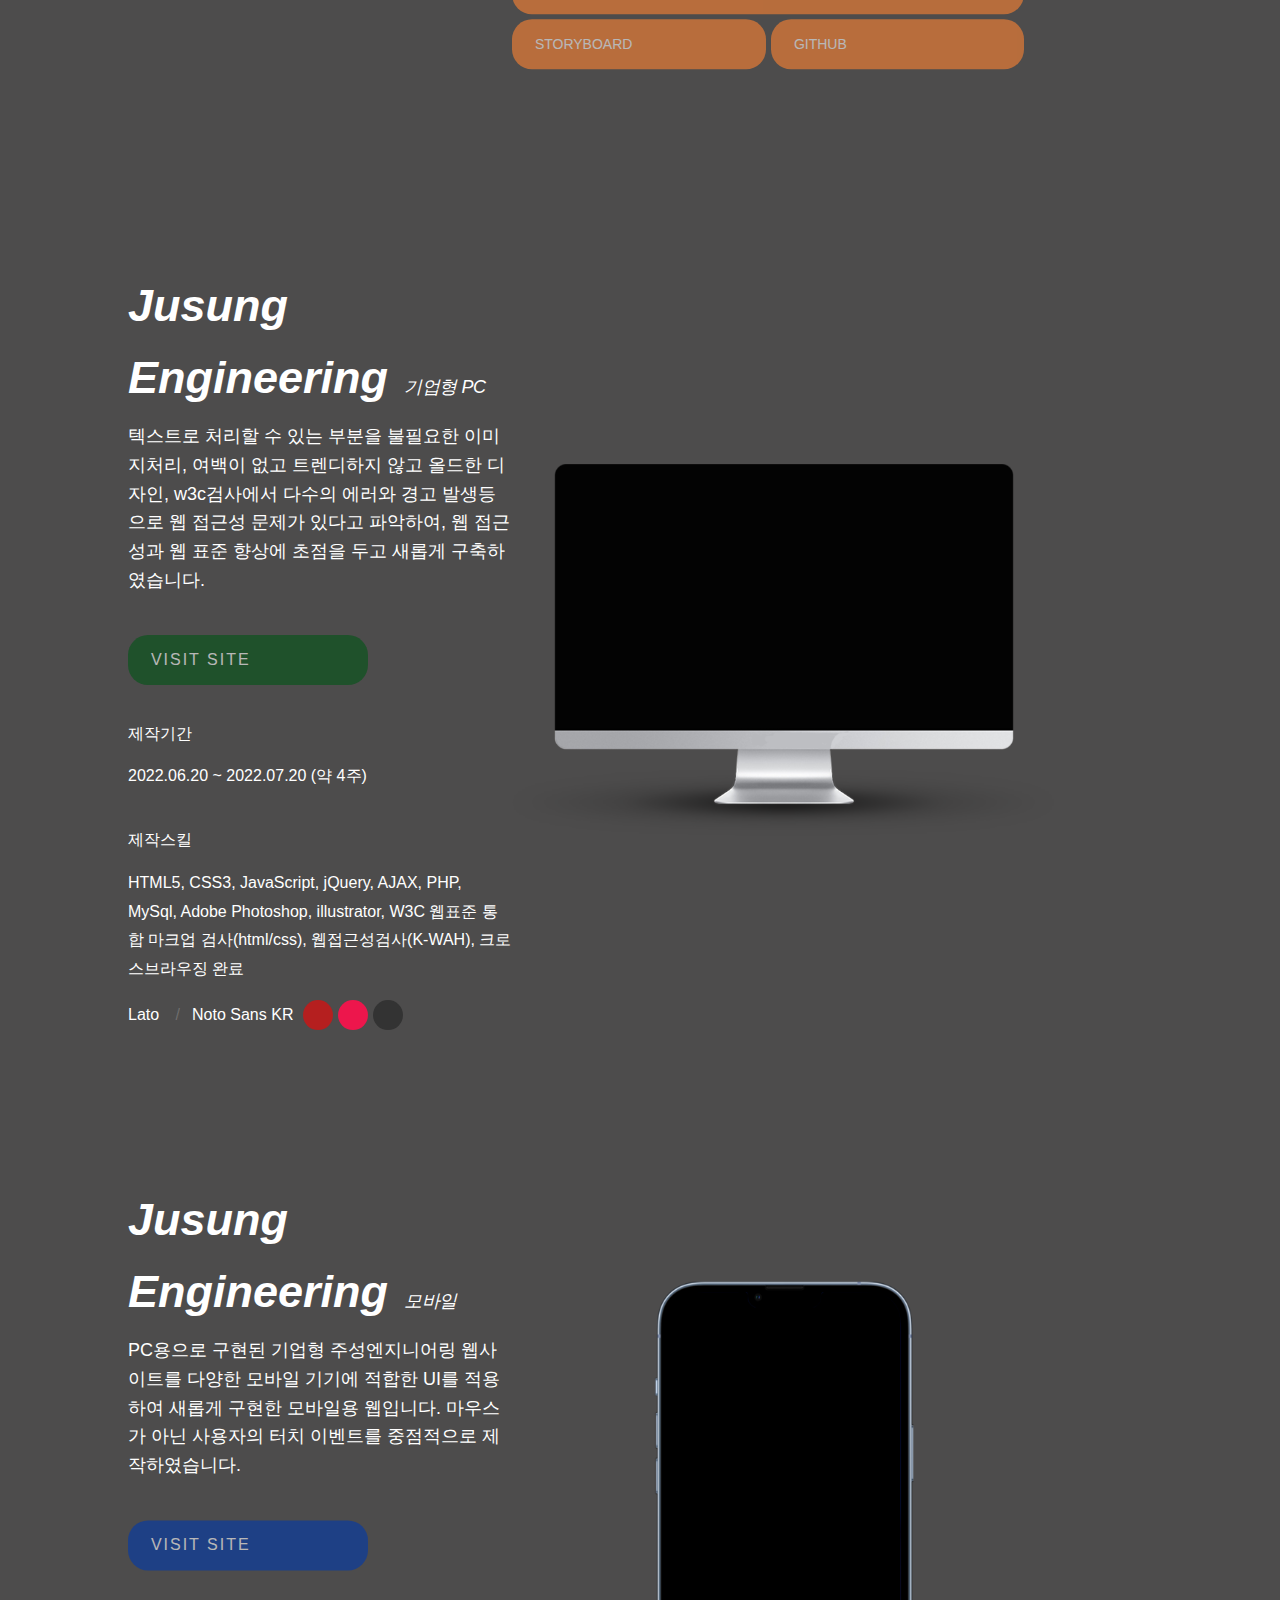
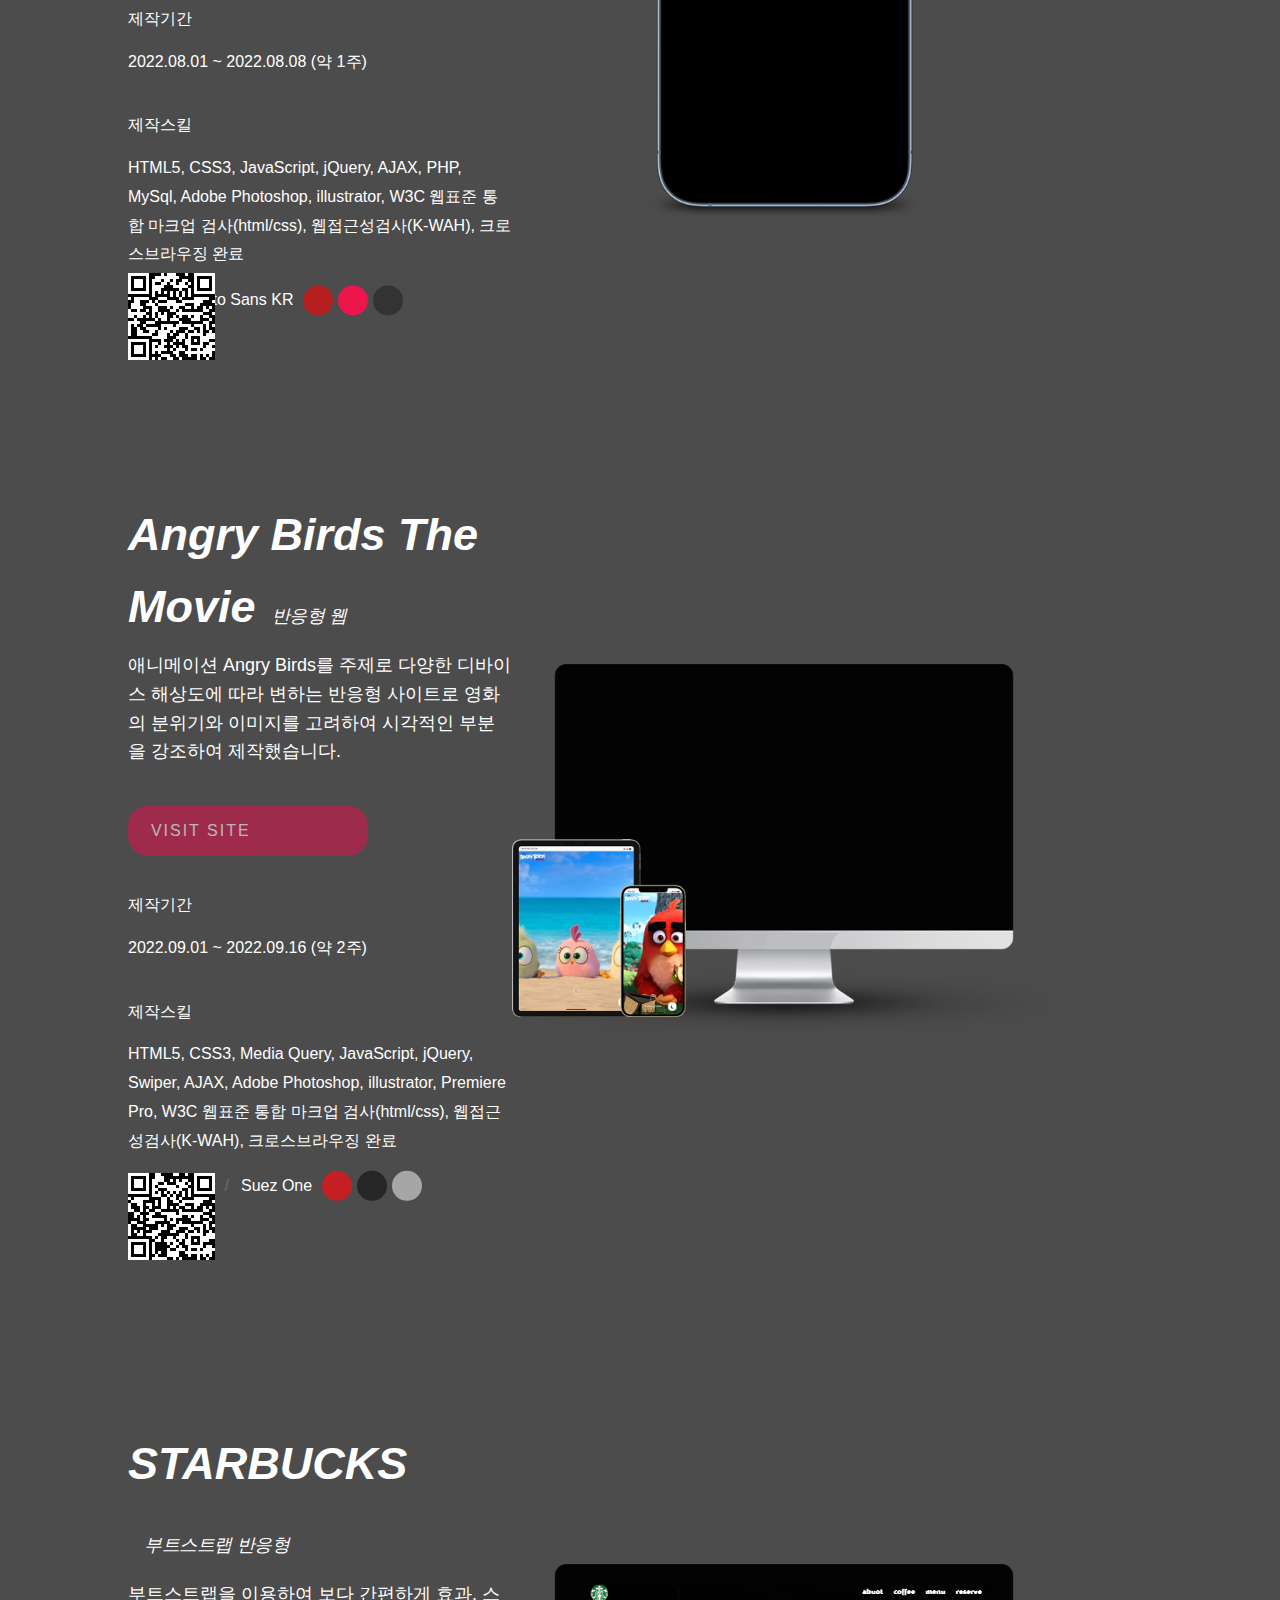
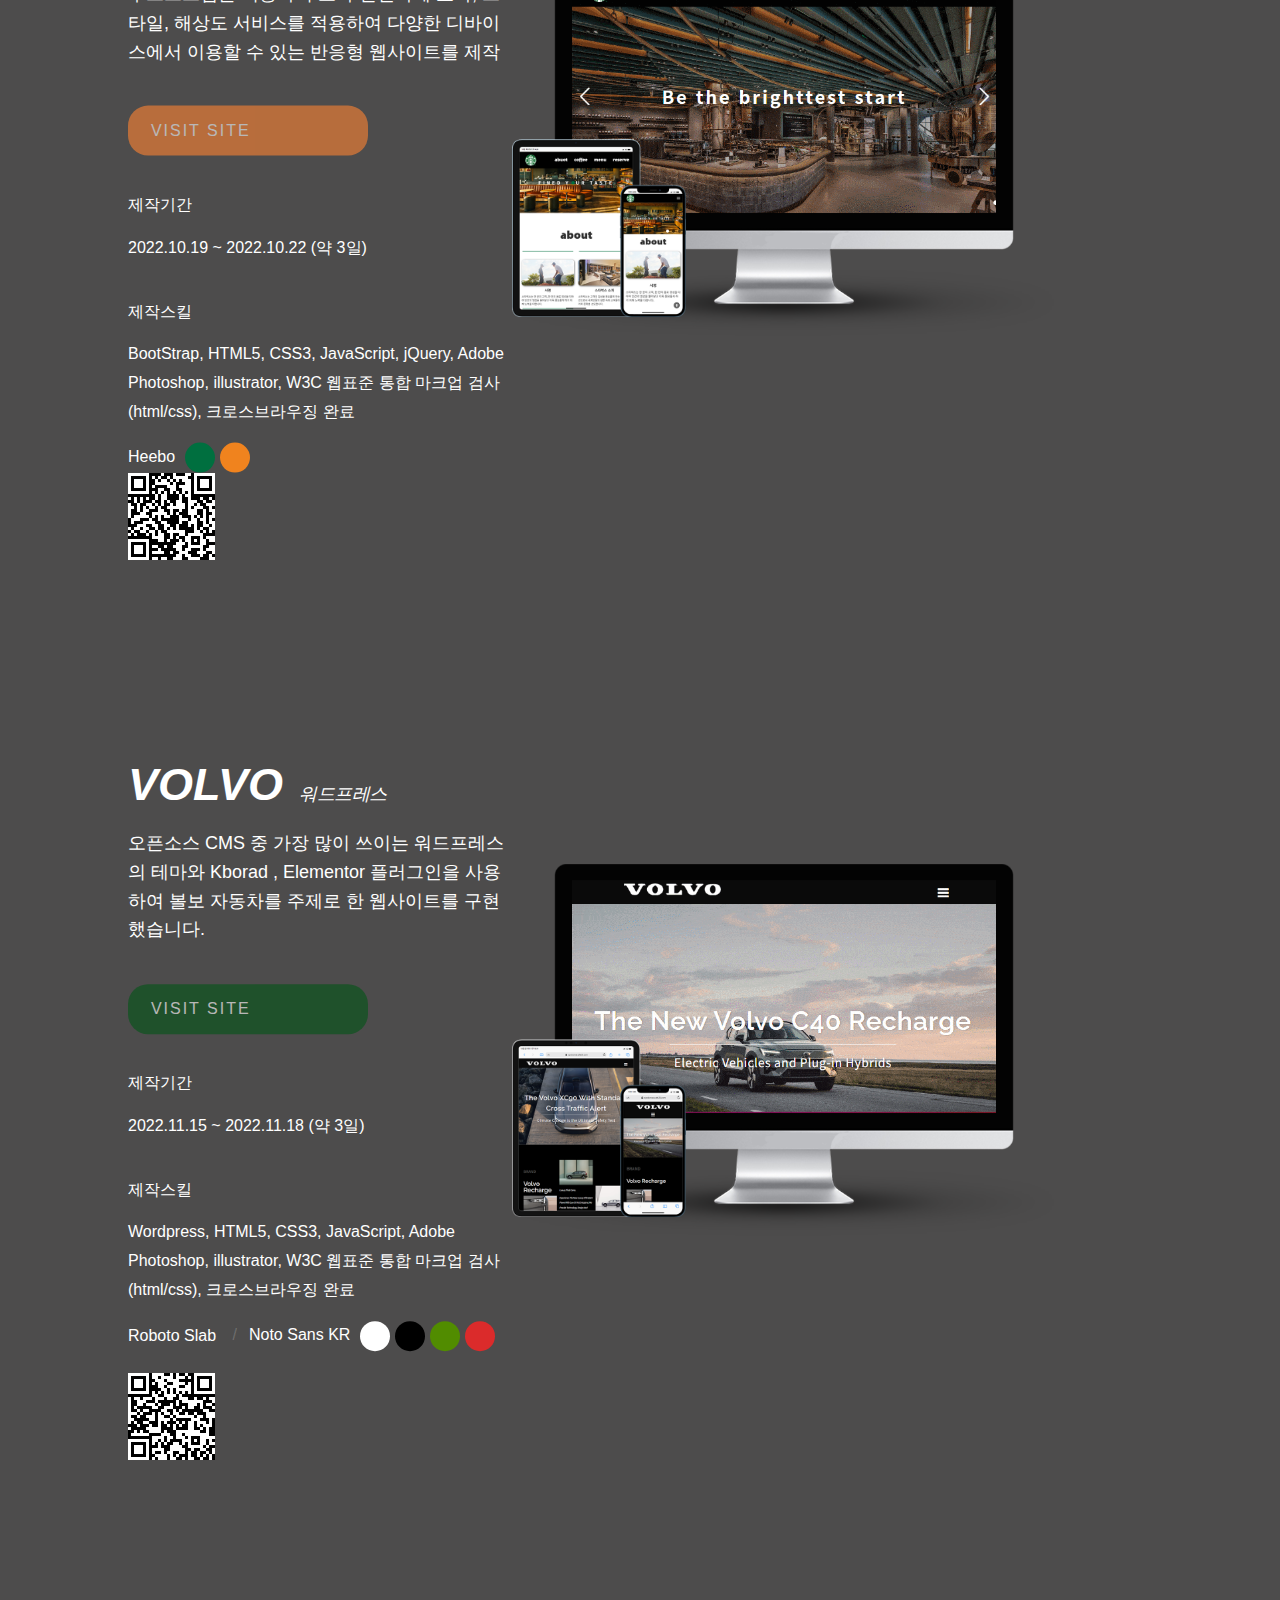
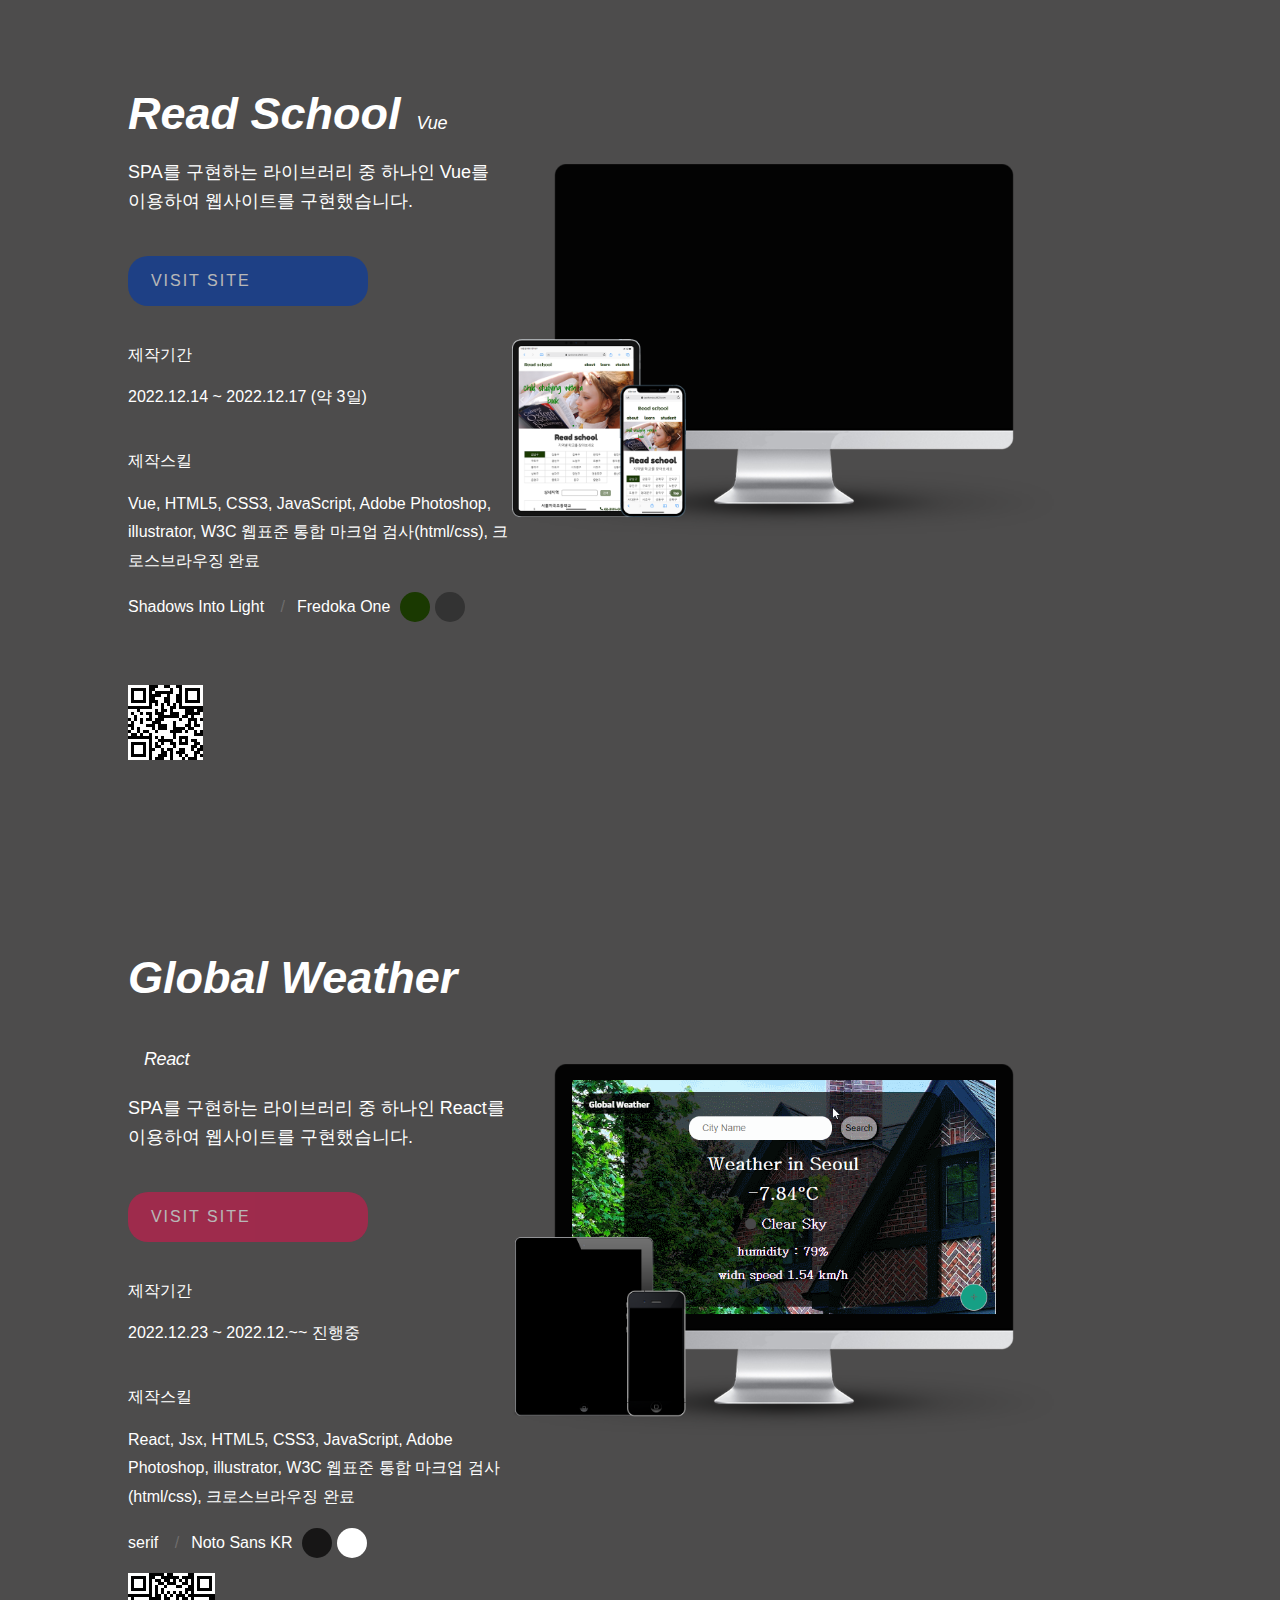
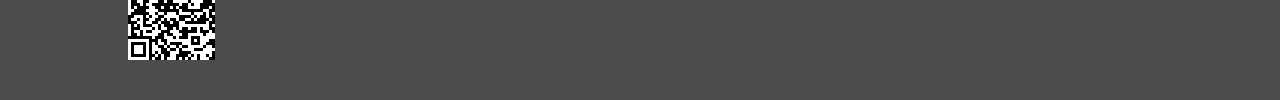
==== commit 0014f04a: "링크수정" ====
--- a/index.html
+++ b/index.html
@@ -129,7 +129,7 @@
 						</dd>
 					</dl>
 					<div class="btn">
-						<a href="./resume/index.html" target="blank" title="새창으로 열림">ONLINE RESUME<i
+						<a href="./resume" target="blank" title="새창으로 열림">ONLINE RESUME<i
 								class="fa-solid fa-arrow-right"></i></a>
 						<a href="./storyboard.pdf" target="blank" title="새창으로 열림">STORYBOARD<i
 								class="fa-solid fa-arrow-right"></i></a>
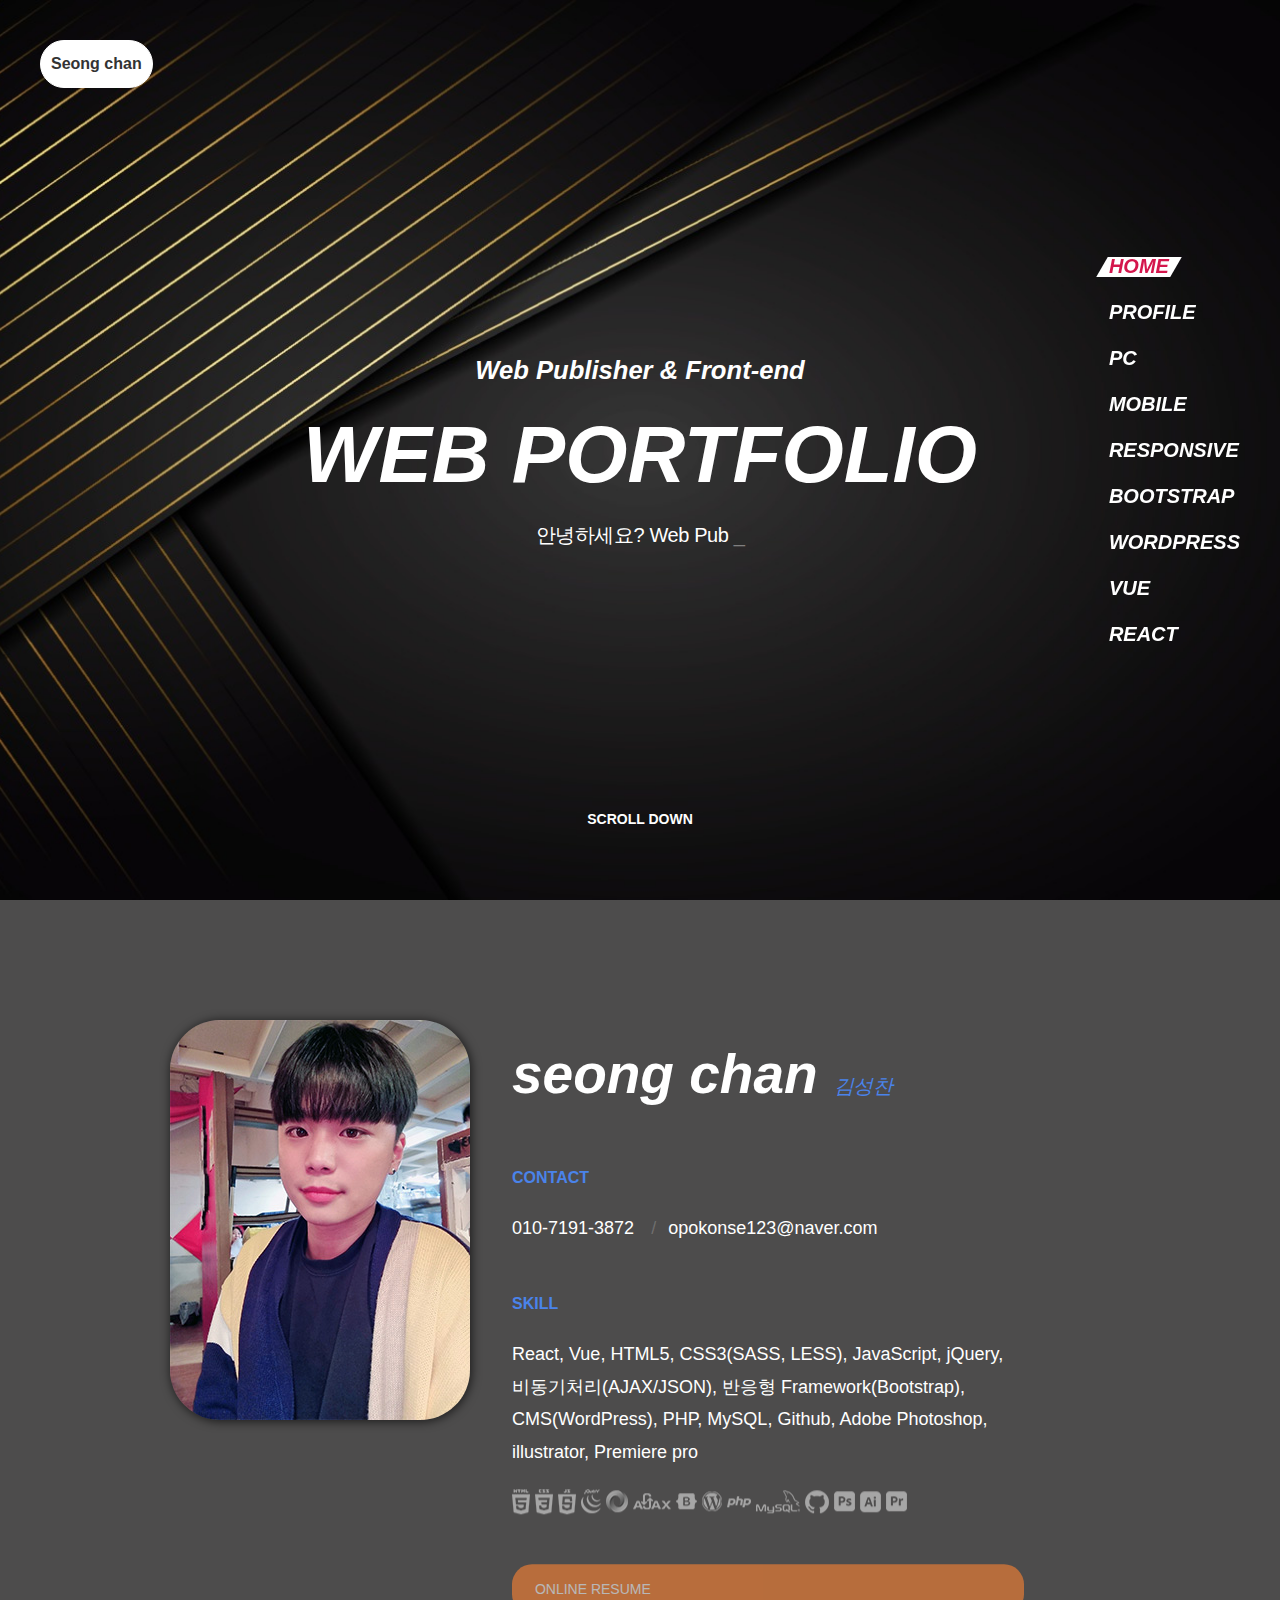
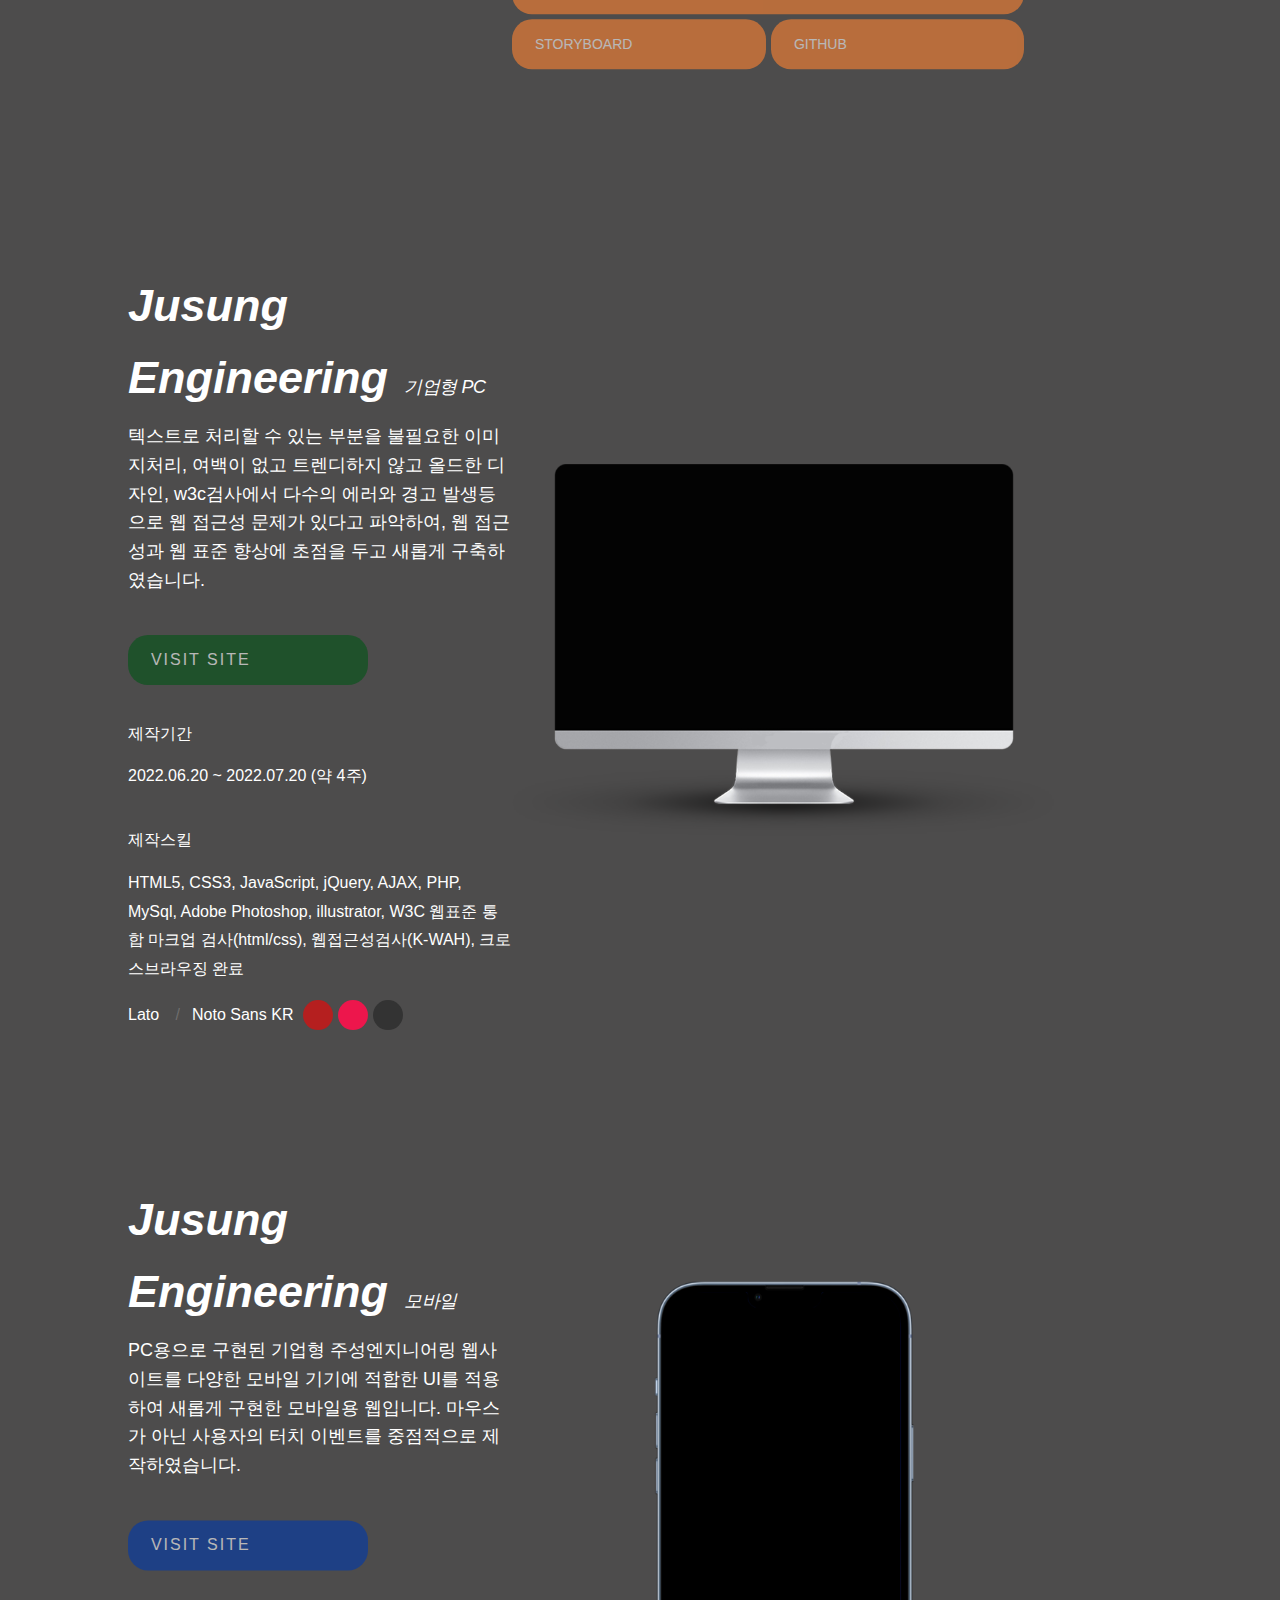
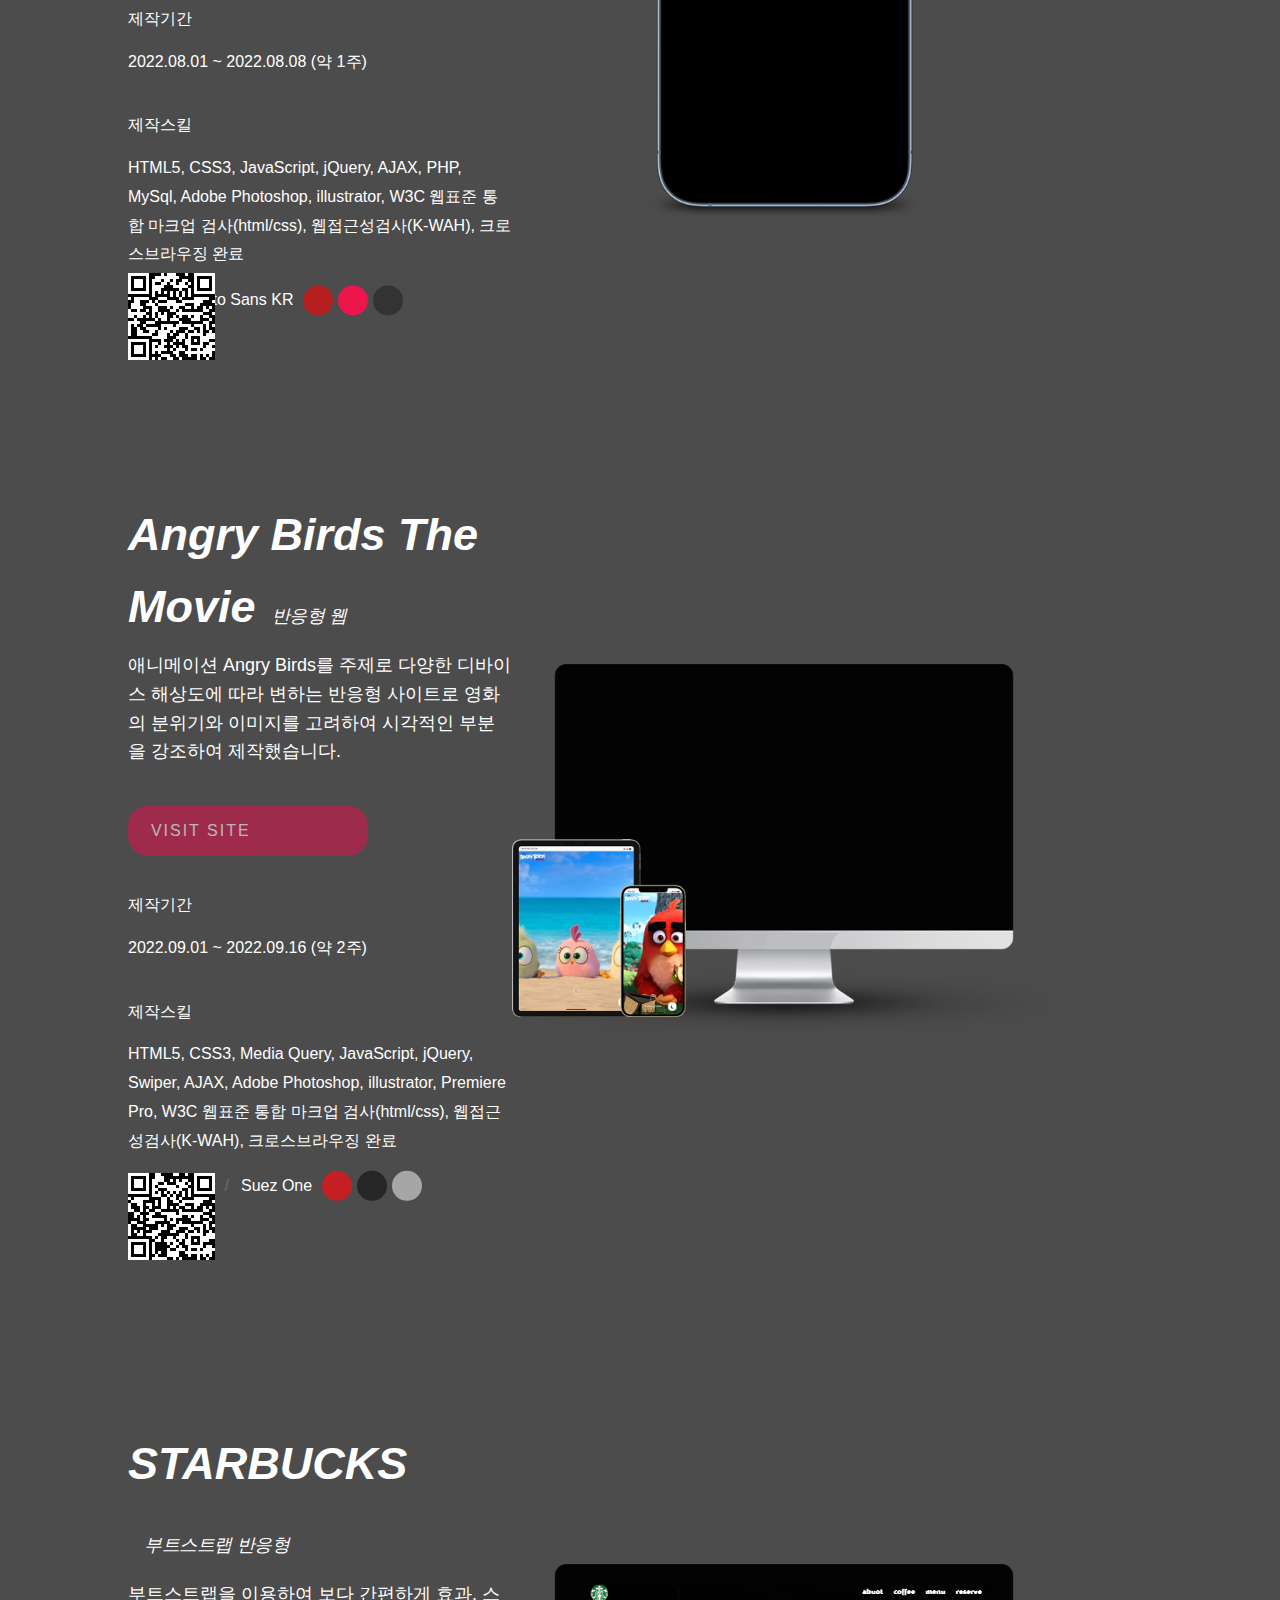
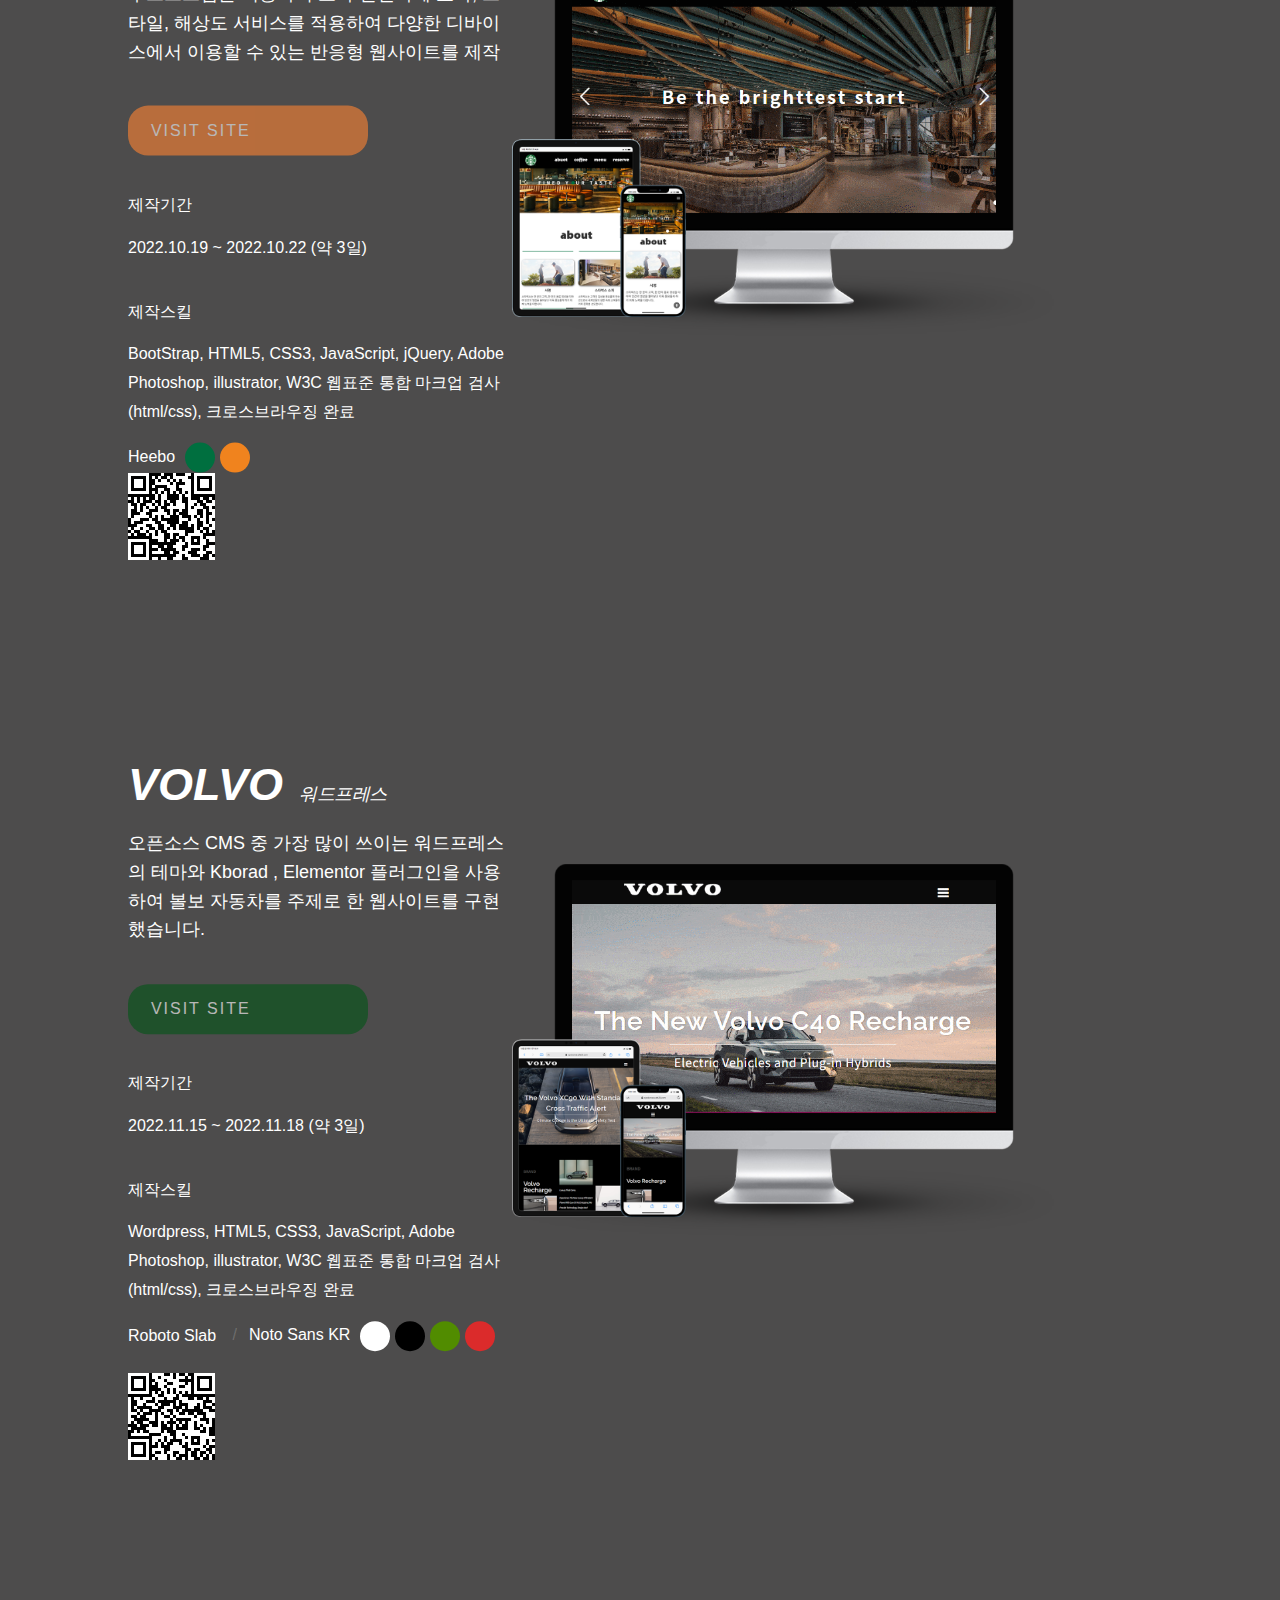
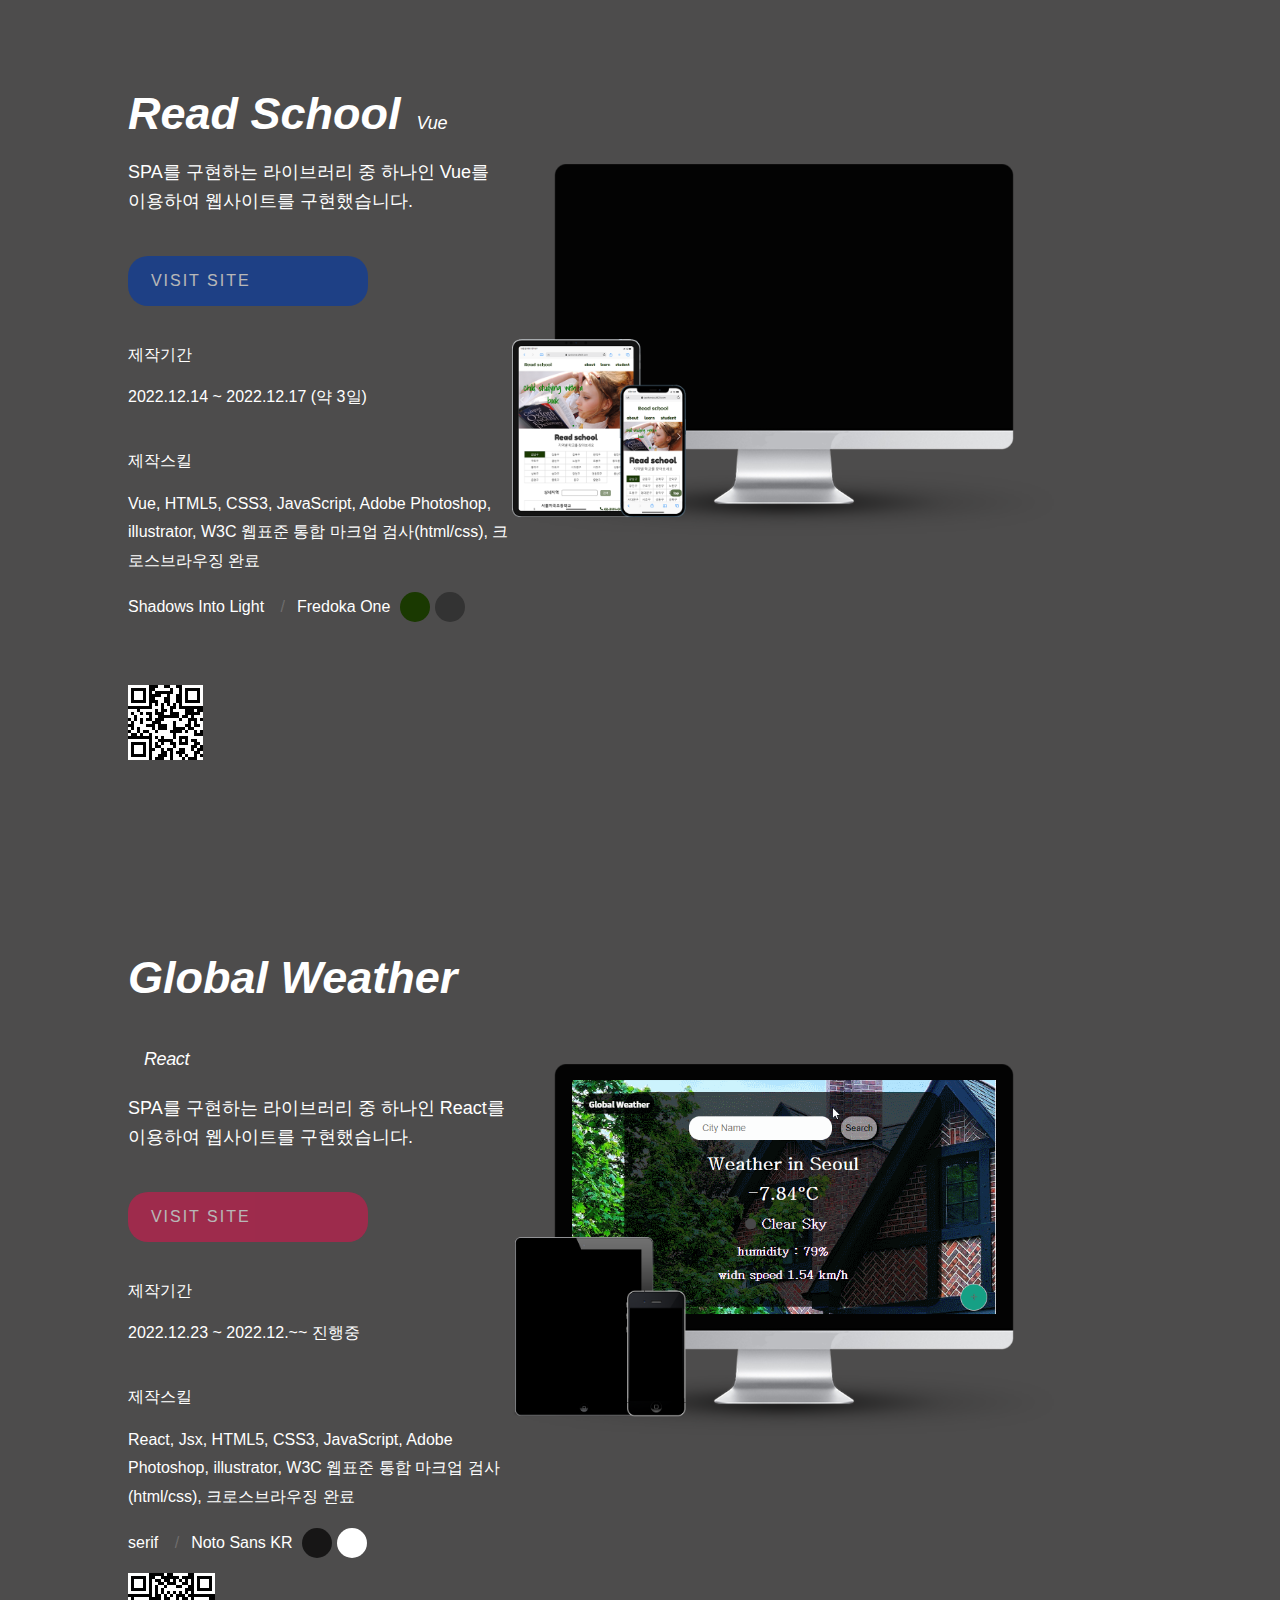
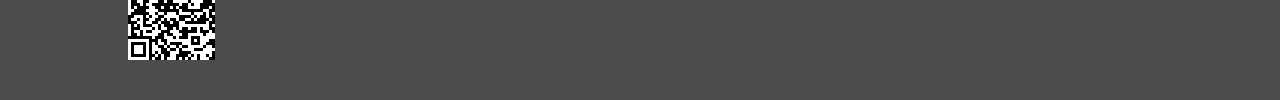
==== commit 7c7b3e36: "링크수정" ====
--- a/index.html
+++ b/index.html
@@ -133,7 +133,7 @@
 								class="fa-solid fa-arrow-right"></i></a>
 						<a href="./storyboard.pdf" target="blank" title="새창으로 열림">STORYBOARD<i
 								class="fa-solid fa-arrow-right"></i></a>
-						<a href="https://github.com/awesome-mm/www" target="blank" title="새창으로 열림">GITHUB<i
+						<a href="https://github.com/awesome-mm/awesome-mm.github.io" target="blank" title="새창으로 열림">GITHUB<i
 								class="fa-solid fa-arrow-right"></i></a>
 					</div>
 				</div>
@@ -155,7 +155,7 @@
 					<div class="ttl">Jusung Engineering<span>기업형 PC</span></div>
 					<p>텍스트로 처리할 수 있는 부분을 불필요한 이미지처리, 여백이 없고 트렌디하지 않고 올드한 디자인, w3c검사에서 다수의 에러와 경고 발생등으로 웹 접근성 문제가 있다고 파악하여, 웹 접근성과 웹 표준 향상에 초점을 두고 새롭게
 						구축하였습니다.</p>
-					<a href="/" class="visit" target="blank" title="새창으로 열림">VISIT SITE<i class="fa-solid fa-arrow-right"></i></a>
+					<a href="./jusung_engineering" class="visit" target="blank" title="새창으로 열림">VISIT SITE<i class="fa-solid fa-arrow-right"></i></a>
 					<dl>
 						<dt>제작기간</dt>
 						<dd>2022.06.20 ~ 2022.07.20 (약 4주)</dd>
